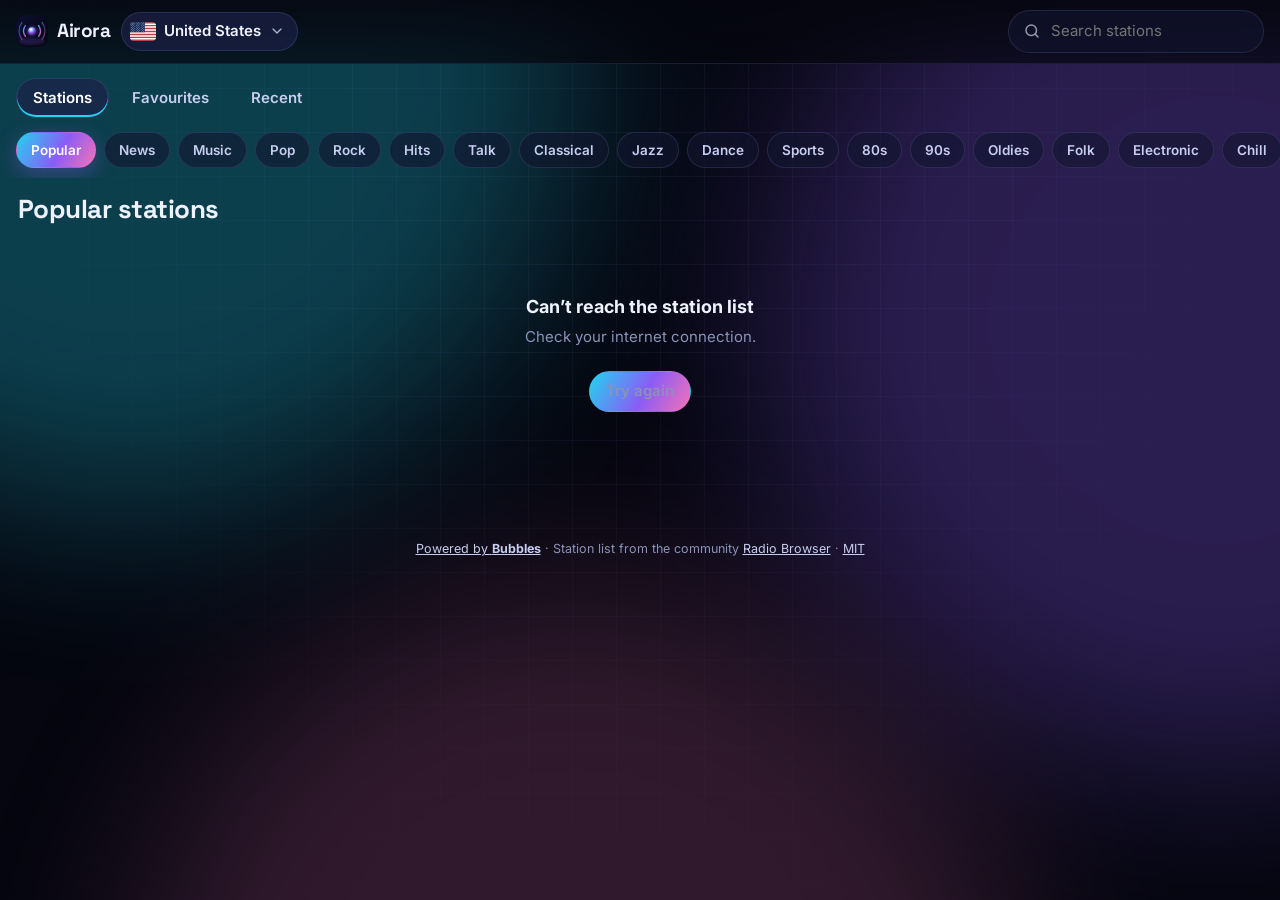
==== app/index.html @ 0b8191a9 "Publish Airora (src 7554405)" ====
<!doctype html>
<html lang="en">
<head>
<meta charset="utf-8">
<meta name="viewport" content="width=device-width,initial-scale=1,viewport-fit=cover">
<title>Airora — world radio</title>
<meta name="description" content="Listen to 50,000+ live radio stations from every country. Free, by Abhiram Upadrashta. Powered by Bubbles.">
<meta name="theme-color" content="#05060f">
<link rel="manifest" href="manifest.webmanifest">
<link rel="icon" href="../img/airora.svg"><link rel="apple-touch-icon" href="../img/airora-180.png">
<meta name="apple-mobile-web-app-capable" content="yes"><meta name="apple-mobile-web-app-status-bar-style" content="black-translucent">
<link rel="preconnect" href="https://fonts.googleapis.com"><link rel="preconnect" href="https://fonts.gstatic.com" crossorigin>
<link href="https://fonts.googleapis.com/css2?family=Inter:wght@400;500;600;700&family=Space+Grotesk:wght@500;600;700&display=swap" rel="stylesheet">
<link rel="stylesheet" href="app.css?v=7554405">
</head>
<body>
<div class="aurora" aria-hidden="true"><i></i><i></i><i></i></div>

<header class="top">
  <a class="brand" href="../" title="Airora website"><img src="../img/airora.svg" alt=""><b>Airora</b></a>
  <button class="country" id="countryBtn" title="Choose a country"><img id="cFlag" alt=""><span id="cName">Choose country</span><svg viewBox="0 0 24 24"><path d="m6 9 6 6 6-6"/></svg></button>
  <div class="grow"></div>
  <label class="search"><svg viewBox="0 0 24 24"><circle cx="11" cy="11" r="7"/><path d="m20 20-3.5-3.5"/></svg><input id="q" placeholder="Search stations" autocomplete="off" aria-label="Search stations"></label>
  <button class="ib hidden" id="installBtn" title="Install Airora"><svg viewBox="0 0 24 24"><path d="M12 4v11M7 10l5 5 5-5M5 20h14"/></svg></button>
  <button class="ib hidden" id="updBtn" title="Check for updates"><svg viewBox="0 0 24 24"><path d="M20 12a8 8 0 1 1-2.3-5.6M20 4v5h-5"/></svg></button>
</header>

<nav class="views" id="views">
  <button data-v="browse" class="on">Stations</button>
  <button data-v="favs">Favourites <em id="favN"></em></button>
  <button data-v="recent">Recent</button>
</nav>
<div class="chips" id="chips"></div>

<main id="main">
  <div class="head"><h1 id="title">Stations</h1><span id="count" class="muted"></span></div>
  <div class="grid" id="grid"></div>
  <div class="more" id="more"></div>
</main>

<!-- country picker -->
<div class="sheet hidden" id="sheet" role="dialog" aria-label="Choose a country">
  <div class="sheetIn">
    <div class="sheetTop"><h2>Choose a country</h2><button class="ib" id="sheetX" title="Close"><svg viewBox="0 0 24 24"><path d="M6 6l12 12M18 6 6 18"/></svg></button></div>
    <label class="search big"><svg viewBox="0 0 24 24"><circle cx="11" cy="11" r="7"/><path d="m20 20-3.5-3.5"/></svg><input id="cq" placeholder="Search 240 countries" autocomplete="off"></label>
    <div class="clist" id="clist"></div>
  </div>
</div>

<!-- mini player -->
<div class="bar hidden" id="bar">
  <button class="barMain" id="barOpen" title="Open player"><span class="logo sm" id="bLogo"></span><span class="bt"><b id="bName"></b><small id="bSub"></small></span></button>
  <span class="live" id="bLive"><i></i><i></i><i></i><i></i></span>
  <button class="ib" id="bPrev" title="Previous station"><svg viewBox="0 0 24 24"><path d="M7 6v12M18 6l-8 6 8 6z"/></svg></button>
  <button class="play" id="bPlay" title="Play / pause"><svg class="i-play" viewBox="0 0 24 24"><path d="M8 5v14l11-7z"/></svg><svg class="i-pause" viewBox="0 0 24 24"><path d="M7 5h4v14H7zM13 5h4v14h-4z"/></svg><span class="spin"></span></button>
  <button class="ib" id="bNext" title="Next station"><svg viewBox="0 0 24 24"><path d="M17 6v12M6 6l8 6-8 6z"/></svg></button>
</div>

<!-- full player -->
<section class="np hidden" id="np" aria-label="Now playing">
  <div class="npTop">
    <button class="ib" id="npClose" title="Close"><svg viewBox="0 0 24 24"><path d="m6 9 6 6 6-6"/></svg></button>
    <span class="npOn"><i class="dot"></i> <span id="npState">Live</span></span>
    <button class="ib" id="npShare" title="Share station"><svg viewBox="0 0 24 24"><path d="M12 3v13M7 8l5-5 5 5M5 14v6h14v-6"/></svg></button>
  </div>
  <div class="stage">
    <canvas id="viz" width="720" height="720"></canvas>
    <div class="orb"><span class="logo xl" id="npLogo"></span></div>
  </div>
  <div class="npInfo">
    <h2 id="npName"></h2>
    <p id="npSub" class="muted"></p>
    <div class="tags" id="npTags"></div>
  </div>
  <div class="npCtrls">
    <button class="ib lg" id="npFav" title="Favourite"><svg viewBox="0 0 24 24"><path d="M12 20s-7-4.4-7-10a4 4 0 0 1 7-2.6A4 4 0 0 1 19 10c0 5.6-7 10-7 10z"/></svg></button>
    <button class="ib lg" id="npPrev" title="Previous station"><svg viewBox="0 0 24 24"><path d="M7 6v12M18 6l-8 6 8 6z"/></svg></button>
    <button class="play xl" id="npPlay" title="Play / pause"><svg class="i-play" viewBox="0 0 24 24"><path d="M8 5v14l11-7z"/></svg><svg class="i-pause" viewBox="0 0 24 24"><path d="M7 5h4v14H7zM13 5h4v14h-4z"/></svg><span class="spin"></span></button>
    <button class="ib lg" id="npNext" title="Next station"><svg viewBox="0 0 24 24"><path d="M17 6v12M6 6l8 6-8 6z"/></svg></button>
    <button class="ib lg" id="npSleep" title="Sleep timer"><svg viewBox="0 0 24 24"><path d="M20 14.5A8 8 0 1 1 9.5 4a6.5 6.5 0 0 0 10.5 10.5z"/></svg><em id="sleepT"></em></button>
  </div>
  <div class="vol"><svg viewBox="0 0 24 24" id="muteBtn"><path d="M4 9h4l5-4v14l-5-4H4zM16 9a4 4 0 0 1 0 6"/></svg><input type="range" id="vol" min="0" max="1" step="0.01" value="1" aria-label="Volume"></div>
  <div class="npLinks"><a id="npHome" target="_blank" rel="noopener">Station website</a><span class="muted small" id="npTech"></span></div>
  <div class="npErr hidden" id="npErr"><b id="errT"></b><span id="errS"></span><div><button class="pill" id="errRetry">Try again</button><button class="pill on" id="errNext">Next station</button></div></div>
</section>

<div class="menu hidden" id="sleepMenu"></div>
<div class="toast" id="toast"></div>
<div id="upd" class="upd hidden"><img src="../img/airora.svg" alt=""><div><b id="updT"></b><small id="updS"></small></div><a id="updGo" class="updgo" target="_blank" rel="noopener">Update</a><button id="updX" class="updx" title="Later">✕</button></div>
<footer class="foot"><a href="https://abhiramupadrashta.github.io/" target="_blank" rel="noopener">Powered by <b>Bubbles</b></a> · Station list from the community <a href="https://www.radio-browser.info/" target="_blank" rel="noopener">Radio Browser</a> · <a href="../LICENSE.txt" target="_blank">MIT</a></footer>
<script type="module" src="app.js?v=7554405"></script>
</body>
</html>
---- app/app.css ----
:root{--bg:#05060f;--ink:#eef2ff;--ink2:#c7cdf0;--muted:#8a92b8;--line:rgba(160,175,255,.14);--glass:rgba(18,22,48,.62);--glass2:rgba(28,34,72,.7);--c1:#22d3ee;--c2:#8b5cf6;--c3:#f472b6;--au:linear-gradient(120deg,#22d3ee,#8b5cf6 55%,#f472b6);--safeB:env(safe-area-inset-bottom,0px);--safeT:env(safe-area-inset-top,0px)}*{box-sizing:border-box;-webkit-tap-highlight-color:transparent}html,body{margin:0;min-height:100%}body{font:15px/1.5 Inter,system-ui,-apple-system,Segoe UI,sans-serif;color:var(--ink);background:var(--bg);overflow-x:hidden;padding-bottom:calc(110px + var(--safeB))}button{font:inherit;color:inherit;background:none;border:0;cursor:pointer}a{color:inherit}svg{width:22px;height:22px;fill:none;stroke:currentColor;stroke-width:2;stroke-linecap:round;stroke-linejoin:round;flex:none}.hidden{display:none!important}.grow{flex:1}.muted{color:var(--muted)}.small{font-size:12px}h1,h2,.brand b{font-family:Space Grotesk,Inter,sans-serif;letter-spacing:-.02em}.aurora{position:fixed;top:0;right:0;bottom:0;left:0;z-index:-1;overflow:hidden;pointer-events:none}.aurora i{position:absolute;width:70vmax;height:70vmax;border-radius:50%;filter:blur(90px);opacity:.28;animation:drift 22s ease-in-out infinite alternate}.aurora i:nth-child(1){background:#22d3ee;left:-25vmax;top:-30vmax}.aurora i:nth-child(2){background:#8b5cf6;right:-30vmax;top:-10vmax;animation-delay:-7s}.aurora i:nth-child(3){background:#f472b6;left:10vmax;bottom:-45vmax;opacity:.18;animation-delay:-13s}@keyframes drift{to{transform:translate(8vmax,6vmax) scale(1.15)}}body:before{content:"";position:fixed;top:0;right:0;bottom:0;left:0;z-index:-1;background-image:linear-gradient(rgba(140,160,255,.05) 1px,transparent 1px),linear-gradient(90deg,rgba(140,160,255,.05) 1px,transparent 1px);background-size:44px 44px;mask-image:radial-gradient(ellipse at 50% 0%,#000 30%,transparent 75%);-webkit-mask-image:radial-gradient(ellipse at 50% 0%,#000 30%,transparent 75%)}.top{position:sticky;top:0;z-index:20;display:flex;align-items:center;gap:10px;padding:calc(10px + var(--safeT)) 16px 10px;background:linear-gradient(#05060feb,#05060fb3);backdrop-filter:blur(18px);-webkit-backdrop-filter:blur(18px);border-bottom:1px solid var(--line)}body.mac .top{padding-left:86px}.brand{display:flex;align-items:center;gap:9px;text-decoration:none}.brand img{width:32px;height:32px;border-radius:9px}.brand b{font-size:19px}.country{display:flex;align-items:center;gap:8px;padding:7px 12px 7px 8px;border-radius:999px;background:var(--glass2);border:1px solid var(--line);font-weight:600;max-width:46vw;transition:.2s}.country:hover{border-color:#22d3ee80;box-shadow:0 0 0 3px #22d3ee1f}.country img{width:26px;height:19px;border-radius:4px;object-fit:cover;background:#223}.country span{white-space:nowrap;overflow:hidden;text-overflow:ellipsis}.country svg{width:16px;height:16px;opacity:.7}.search{display:flex;align-items:center;gap:8px;padding:8px 14px;border-radius:999px;background:var(--glass);border:1px solid var(--line);min-width:0;transition:.2s}.search:focus-within{border-color:#8b5cf699;box-shadow:0 0 0 3px #8b5cf626}.search svg{width:18px;height:18px;opacity:.6}.search input{background:none;border:0;outline:0;color:inherit;font:inherit;width:200px;min-width:0}.ib{display:inline-flex;align-items:center;justify-content:center;width:40px;height:40px;border-radius:50%;transition:.2s;position:relative}.ib:hover{background:#8b5cf629}.ib.lg{width:52px;height:52px}.ib.lg svg{width:26px;height:26px}.ib em{position:absolute;bottom:-2px;font-style:normal;font-size:10px;font-weight:700;color:var(--c1)}.views{display:flex;gap:6px;padding:14px 16px 4px;max-width:1280px;margin:0 auto}.views button{padding:8px 16px;border-radius:999px;font-weight:600;color:var(--ink2);border:1px solid transparent;transition:.2s}.views button.on{background:var(--glass2);border-color:var(--line);color:#fff;box-shadow:inset 0 -2px 0 var(--c1)}.views em{font-style:normal;font-size:12px;color:var(--c1);margin-left:2px}.chips{display:flex;gap:8px;padding:10px 16px;overflow-x:auto;scrollbar-width:none;max-width:1280px;margin:0 auto}.chips::-webkit-scrollbar{display:none}.chip{flex:none;padding:7px 14px;border-radius:999px;background:var(--glass);border:1px solid var(--line);font-size:13.5px;font-weight:600;color:var(--ink2);transition:.2s}.chip.on{background:var(--au);border-color:transparent;color:#fff;box-shadow:0 6px 20px #8b5cf659}main{max-width:1280px;margin:0 auto;padding:4px 16px 20px}.head{display:flex;align-items:baseline;gap:12px;margin:8px 2px 14px}.head h1{margin:0;font-size:26px}.grid{display:grid;grid-template-columns:repeat(auto-fill,minmax(250px,1fr));gap:12px}.st{position:relative;display:flex;align-items:center;gap:12px;padding:12px;border-radius:18px;background:var(--glass);border:1px solid var(--line);text-align:left;transition:transform .2s,border-color .2s,background .2s;animation:rise .45s both;min-width:0}.st:hover{transform:translateY(-3px);border-color:#22d3ee59;background:var(--glass2)}.st.on{border-color:transparent;background:linear-gradient(var(--glass2),var(--glass2)) padding-box,var(--au) border-box;border:1px solid transparent;box-shadow:0 10px 34px #8b5cf647}@keyframes rise{0%{opacity:0;transform:translateY(10px)}}.st .tx{flex:1;min-width:0;display:flex;flex-direction:column}.st b{font-weight:600;white-space:nowrap;overflow:hidden;text-overflow:ellipsis}.st small{color:var(--muted);font-size:12.5px;white-space:nowrap;overflow:hidden;text-overflow:ellipsis}.st .fav{width:34px;height:34px;opacity:.55}.st .fav.on{opacity:1;color:var(--c3)}.st .fav.on svg{fill:var(--c3)}.badge{display:inline-block;font-size:10px;font-weight:700;padding:1px 6px;border-radius:6px;background:#22d3ee24;color:#8eeaff;margin-right:4px;vertical-align:1px}.badge.app{background:#f472b629;color:#ffb3d4}.logo{flex:none;display:grid;place-items:center;width:52px;height:52px;border-radius:14px;overflow:hidden;font-family:Space Grotesk;font-weight:700;font-size:19px;color:#fff;background:var(--au);position:relative}.logo img{position:absolute;top:0;right:0;bottom:0;left:0;width:100%;height:100%;object-fit:cover;background:#fff}.logo.sm{width:42px;height:42px;border-radius:12px;font-size:16px}.logo.xl{width:150px;height:150px;border-radius:50%;font-size:52px}.st .eq{display:none}.st.on .eq{display:flex}.eq{position:absolute;right:52px;top:12px;gap:2px;align-items:flex-end;height:14px}.eq i{width:3px;background:var(--c1);border-radius:2px;animation:eqb .9s ease-in-out infinite alternate}.eq i:nth-child(2){animation-delay:-.3s}.eq i:nth-child(3){animation-delay:-.6s}body.paused .eq i,body.paused .live i{animation-play-state:paused}@keyframes eqb{0%{height:20%}to{height:100%}}.more{display:grid;place-items:center;padding:24px;color:var(--muted)}.empty{grid-column:1/-1;text-align:center;padding:50px 20px;color:var(--muted)}.empty b{display:block;color:var(--ink);font-size:18px;margin-bottom:6px}.skel{height:78px;border-radius:18px;background:linear-gradient(100deg,var(--glass) 30%,rgba(60,70,130,.5) 50%,var(--glass) 70%);background-size:300% 100%;animation:sk 1.4s linear infinite}@keyframes sk{to{background-position:-150% 0}}.sheet{position:fixed;top:0;right:0;bottom:0;left:0;z-index:50;display:grid;place-items:center;background:#03040a99;backdrop-filter:blur(8px);-webkit-backdrop-filter:blur(8px);animation:fade .2s}@keyframes fade{0%{opacity:0}}.sheetIn{width:min(760px,100%);height:min(86vh,820px);display:flex;flex-direction:column;gap:12px;padding:18px;border-radius:26px;background:#0c0f24f5;border:1px solid var(--line);box-shadow:0 30px 90px #0009;animation:pop .25s}@keyframes pop{0%{transform:translateY(20px) scale(.98);opacity:0}}.sheetTop{display:flex;align-items:center;justify-content:space-between}.sheetTop h2{margin:0;font-size:22px}.search.big{padding:12px 16px}.search.big input{width:100%}.clist{flex:1;overflow:auto;display:grid;grid-template-columns:repeat(auto-fill,minmax(210px,1fr));gap:8px;align-content:start;padding:2px}.clist h3{grid-column:1/-1;margin:10px 4px 2px;font-size:12px;letter-spacing:.12em;text-transform:uppercase;color:var(--muted)}.cty{display:flex;align-items:center;gap:10px;padding:10px 12px;border-radius:14px;background:var(--glass);border:1px solid var(--line);text-align:left;transition:.15s}.cty:hover,.cty:focus-visible{border-color:#22d3ee80;background:var(--glass2);outline:0}.cty.on{border-color:var(--c1)}.cty img,.cty .globe{width:30px;height:22px;border-radius:5px;object-fit:cover;flex:none;background:#223}.cty .globe{display:grid;place-items:center;background:var(--au);font-size:14px}.cty span{flex:1;min-width:0;white-space:nowrap;overflow:hidden;text-overflow:ellipsis;font-weight:600}.cty small{color:var(--muted);font-size:12px}.bar{position:fixed;left:50%;transform:translate(-50%);bottom:calc(12px + var(--safeB));z-index:30;width:min(720px,calc(100vw - 20px));display:flex;align-items:center;gap:6px;padding:8px 10px 8px 8px;border-radius:22px;background:#0e122ae6;backdrop-filter:blur(20px);-webkit-backdrop-filter:blur(20px);border:1px solid transparent;background-clip:padding-box;box-shadow:0 18px 50px #0000008c,0 0 0 1px #8b5cf659;animation:pop .3s}.barMain{flex:1;display:flex;align-items:center;gap:10px;min-width:0;text-align:left}.bt{display:flex;flex-direction:column;min-width:0}.bt b,.bt small{white-space:nowrap;overflow:hidden;text-overflow:ellipsis}.bt small{color:var(--muted);font-size:12px}.live{display:flex;gap:2px;align-items:flex-end;height:16px;margin-right:4px}.live i{width:3px;height:40%;border-radius:2px;background:var(--au);animation:eqb .8s ease-in-out infinite alternate}.live i:nth-child(2){animation-delay:-.2s}.live i:nth-child(3){animation-delay:-.5s}.live i:nth-child(4){animation-delay:-.7s}.play{position:relative;display:grid;place-items:center;width:48px;height:48px;border-radius:50%;background:var(--au);color:#fff;box-shadow:0 8px 26px #8b5cf680;transition:transform .15s}.play:active{transform:scale(.94)}.play svg{fill:#fff;stroke:none}.play.xl{width:78px;height:78px}.play.xl svg{width:32px;height:32px}.play .i-pause,body.playing .play .i-play{display:none}body.playing .play .i-pause{display:block}.spin{position:absolute;top:-4px;right:-4px;bottom:-4px;left:-4px;border-radius:50%;border:3px solid transparent;border-top-color:var(--c1);opacity:0;animation:rot .8s linear infinite}body.loading .spin{opacity:1}@keyframes rot{to{transform:rotate(360deg)}}.np{position:fixed;top:0;right:0;bottom:0;left:0;z-index:40;display:flex;flex-direction:column;align-items:center;gap:10px;padding:calc(14px + var(--safeT)) 20px calc(20px + var(--safeB));background:radial-gradient(900px 600px at 50% 30%,rgba(139,92,246,.35),transparent 60%),radial-gradient(700px 500px at 20% 90%,rgba(34,211,238,.18),transparent 60%),#05060ffc;overflow-y:auto;animation:up .35s cubic-bezier(.2,.9,.2,1)}@keyframes up{0%{transform:translateY(40px);opacity:0}}.npTop{width:100%;max-width:640px;display:flex;align-items:center;justify-content:space-between}.npOn{display:flex;align-items:center;gap:8px;font-size:12px;font-weight:700;letter-spacing:.14em;text-transform:uppercase;color:var(--ink2)}.dot{width:8px;height:8px;border-radius:50%;background:#ff4d6d;box-shadow:0 0 12px #ff4d6d;animation:blink 1.4s infinite}body.paused .dot{background:var(--muted);box-shadow:none;animation:none}@keyframes blink{50%{opacity:.35}}.stage{position:relative;width:min(78vw,380px,46vh);aspect-ratio:1;display:grid;place-items:center;margin:6px 0}.stage canvas{position:absolute;top:-18%;right:-18%;bottom:-18%;left:-18%;width:136%;height:136%;pointer-events:none}.orb{position:relative;display:grid;place-items:center;width:58%;aspect-ratio:1;border-radius:50%;background:radial-gradient(circle at 35% 30%,rgba(255,255,255,.35),transparent 40%),var(--au);padding:5px;box-shadow:0 0 60px #8b5cf699,0 0 120px #22d3ee40;animation:breathe 4s ease-in-out infinite}body.paused .orb{animation-play-state:paused}@keyframes breathe{50%{transform:scale(1.04)}}.orb .logo.xl{width:100%;height:100%}.npInfo{text-align:center;max-width:640px}.npInfo h2{margin:4px 0 2px;font-size:clamp(22px,4.5vw,30px);line-height:1.15}.npInfo p{margin:0}.tags{display:flex;flex-wrap:wrap;justify-content:center;gap:6px;margin-top:10px}.tags span{font-size:12px;padding:3px 10px;border-radius:999px;background:var(--glass2);border:1px solid var(--line);color:var(--ink2)}.npCtrls{display:flex;align-items:center;gap:8px;margin-top:6px}#npFav.on{color:var(--c3)}#npFav.on svg{fill:var(--c3)}.vol{display:flex;align-items:center;gap:12px;width:min(360px,80vw)}.vol svg{cursor:pointer;opacity:.8}input[type=range]{-webkit-appearance:none;appearance:none;flex:1;height:5px;border-radius:5px;background:linear-gradient(90deg,var(--c1),var(--c2) var(--p,100%),rgba(255,255,255,.15) var(--p,100%));outline:0}input[type=range]::-webkit-slider-thumb{-webkit-appearance:none;width:18px;height:18px;border-radius:50%;background:#fff;box-shadow:0 0 12px #8b5cf6cc}input[type=range]::-moz-range-thumb{width:18px;height:18px;border-radius:50%;background:#fff;border:0}.npLinks{display:flex;gap:14px;align-items:center;flex-wrap:wrap;justify-content:center}.npLinks a{color:var(--c1);font-weight:600;font-size:14px;text-decoration:none}.npErr{display:flex;flex-direction:column;align-items:center;gap:6px;text-align:center;padding:14px 18px;border-radius:18px;background:#f472b61a;border:1px solid rgba(244,114,182,.35);max-width:440px}.npErr span{color:var(--ink2);font-size:14px}.npErr div{display:flex;gap:8px;margin-top:4px}.pill{padding:8px 16px;border-radius:999px;background:var(--glass2);border:1px solid var(--line);font-weight:600}.pill.on{background:var(--au);border-color:transparent}.menu{position:fixed;z-index:60;min-width:180px;padding:6px;border-radius:16px;background:#10142efa;border:1px solid var(--line);box-shadow:0 20px 60px #0009}.menu button{display:block;width:100%;text-align:left;padding:10px 14px;border-radius:10px}.menu button:hover{background:#8b5cf62e}.menu button.on{color:var(--c1)}.toast{position:fixed;left:50%;bottom:calc(100px + var(--safeB));transform:translate(-50%,20px);z-index:70;padding:10px 18px;border-radius:999px;background:#141838f7;border:1px solid var(--line);opacity:0;pointer-events:none;transition:.25s;max-width:90vw;text-align:center}.toast.show{opacity:1;transform:translate(-50%)}.upd{position:fixed;left:50%;top:calc(70px + var(--safeT));transform:translate(-50%);z-index:65;display:flex;align-items:center;gap:12px;max-width:calc(100vw - 24px);padding:10px 10px 10px 12px;border-radius:18px;background:#141a3af7;border:1px solid rgba(170,185,255,.25);box-shadow:0 18px 50px #00000080}.upd img{width:36px;height:36px;border-radius:10px}.upd div{display:flex;flex-direction:column;line-height:1.25}.upd small{color:var(--muted);font-size:12px}.updgo{text-decoration:none;color:#fff;font-weight:700;padding:9px 16px;border-radius:999px;background:var(--au);white-space:nowrap}.updx{color:var(--muted);font-size:16px;padding:6px}.foot{text-align:center;color:var(--muted);font-size:12.5px;padding:10px 16px 0}.foot a{color:var(--ink2)}@media (max-width:720px){.top{flex-wrap:wrap;gap:8px}.brand b{display:none}.search{order:5;flex:1 1 100%}.search input{width:100%}.country{max-width:60vw}.grid{grid-template-columns:1fr;gap:8px}.st{padding:10px;border-radius:16px}.logo{width:48px;height:48px}.head h1{font-size:22px}.views{padding-top:10px}.bar .ib{display:none}}@media (prefers-reduced-motion:reduce){*{animation:none!important;transition:none!important}}
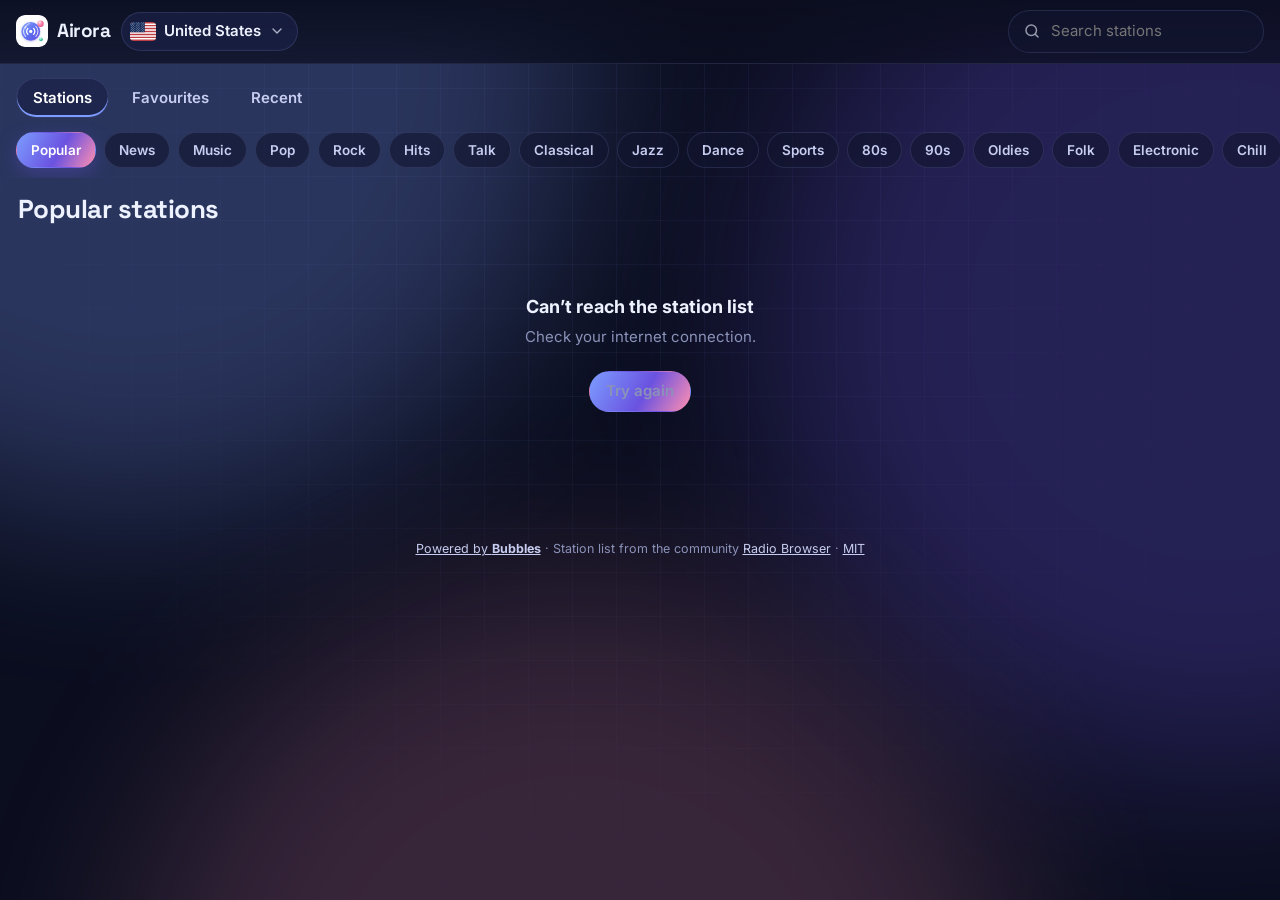
==== commit 21f5034e: "Publish Airora (src e49666c)" ====
--- a/app/index.html
+++ b/app/index.html
@@ -5,13 +5,13 @@
 <meta name="viewport" content="width=device-width,initial-scale=1,viewport-fit=cover">
 <title>Airora — world radio</title>
 <meta name="description" content="Listen to 50,000+ live radio stations from every country. Free, by Abhiram Upadrashta. Powered by Bubbles.">
-<meta name="theme-color" content="#05060f">
+<meta name="theme-color" content="#0b0e1f">
 <link rel="manifest" href="manifest.webmanifest">
 <link rel="icon" href="../img/airora.svg"><link rel="apple-touch-icon" href="../img/airora-180.png">
 <meta name="apple-mobile-web-app-capable" content="yes"><meta name="apple-mobile-web-app-status-bar-style" content="black-translucent">
 <link rel="preconnect" href="https://fonts.googleapis.com"><link rel="preconnect" href="https://fonts.gstatic.com" crossorigin>
 <link href="https://fonts.googleapis.com/css2?family=Inter:wght@400;500;600;700&family=Space+Grotesk:wght@500;600;700&display=swap" rel="stylesheet">
-<link rel="stylesheet" href="app.css?v=7554405">
+<link rel="stylesheet" href="app.css?v=e49666c">
 </head>
 <body>
 <div class="aurora" aria-hidden="true"><i></i><i></i><i></i></div>
@@ -87,7 +87,8 @@
 <div class="menu hidden" id="sleepMenu"></div>
 <div class="toast" id="toast"></div>
 <div id="upd" class="upd hidden"><img src="../img/airora.svg" alt=""><div><b id="updT"></b><small id="updS"></small></div><a id="updGo" class="updgo" target="_blank" rel="noopener">Update</a><button id="updX" class="updx" title="Later">✕</button></div>
+<div class="appver hidden" id="appVer"><span>Airora <b id="verN"></b></span><button class="pill" id="updBtn2">Check for updates</button></div>
 <footer class="foot"><a href="https://abhiramupadrashta.github.io/" target="_blank" rel="noopener">Powered by <b>Bubbles</b></a> · Station list from the community <a href="https://www.radio-browser.info/" target="_blank" rel="noopener">Radio Browser</a> · <a href="../LICENSE.txt" target="_blank">MIT</a></footer>
-<script type="module" src="app.js?v=7554405"></script>
+<script type="module" src="app.js?v=e49666c"></script>
 </body>
 </html>
--- a/app/app.css
+++ b/app/app.css
@@ -1 +1 @@
-:root{--bg:#05060f;--ink:#eef2ff;--ink2:#c7cdf0;--muted:#8a92b8;--line:rgba(160,175,255,.14);--glass:rgba(18,22,48,.62);--glass2:rgba(28,34,72,.7);--c1:#22d3ee;--c2:#8b5cf6;--c3:#f472b6;--au:linear-gradient(120deg,#22d3ee,#8b5cf6 55%,#f472b6);--safeB:env(safe-area-inset-bottom,0px);--safeT:env(safe-area-inset-top,0px)}*{box-sizing:border-box;-webkit-tap-highlight-color:transparent}html,body{margin:0;min-height:100%}body{font:15px/1.5 Inter,system-ui,-apple-system,Segoe UI,sans-serif;color:var(--ink);background:var(--bg);overflow-x:hidden;padding-bottom:calc(110px + var(--safeB))}button{font:inherit;color:inherit;background:none;border:0;cursor:pointer}a{color:inherit}svg{width:22px;height:22px;fill:none;stroke:currentColor;stroke-width:2;stroke-linecap:round;stroke-linejoin:round;flex:none}.hidden{display:none!important}.grow{flex:1}.muted{color:var(--muted)}.small{font-size:12px}h1,h2,.brand b{font-family:Space Grotesk,Inter,sans-serif;letter-spacing:-.02em}.aurora{position:fixed;top:0;right:0;bottom:0;left:0;z-index:-1;overflow:hidden;pointer-events:none}.aurora i{position:absolute;width:70vmax;height:70vmax;border-radius:50%;filter:blur(90px);opacity:.28;animation:drift 22s ease-in-out infinite alternate}.aurora i:nth-child(1){background:#22d3ee;left:-25vmax;top:-30vmax}.aurora i:nth-child(2){background:#8b5cf6;right:-30vmax;top:-10vmax;animation-delay:-7s}.aurora i:nth-child(3){background:#f472b6;left:10vmax;bottom:-45vmax;opacity:.18;animation-delay:-13s}@keyframes drift{to{transform:translate(8vmax,6vmax) scale(1.15)}}body:before{content:"";position:fixed;top:0;right:0;bottom:0;left:0;z-index:-1;background-image:linear-gradient(rgba(140,160,255,.05) 1px,transparent 1px),linear-gradient(90deg,rgba(140,160,255,.05) 1px,transparent 1px);background-size:44px 44px;mask-image:radial-gradient(ellipse at 50% 0%,#000 30%,transparent 75%);-webkit-mask-image:radial-gradient(ellipse at 50% 0%,#000 30%,transparent 75%)}.top{position:sticky;top:0;z-index:20;display:flex;align-items:center;gap:10px;padding:calc(10px + var(--safeT)) 16px 10px;background:linear-gradient(#05060feb,#05060fb3);backdrop-filter:blur(18px);-webkit-backdrop-filter:blur(18px);border-bottom:1px solid var(--line)}body.mac .top{padding-left:86px}.brand{display:flex;align-items:center;gap:9px;text-decoration:none}.brand img{width:32px;height:32px;border-radius:9px}.brand b{font-size:19px}.country{display:flex;align-items:center;gap:8px;padding:7px 12px 7px 8px;border-radius:999px;background:var(--glass2);border:1px solid var(--line);font-weight:600;max-width:46vw;transition:.2s}.country:hover{border-color:#22d3ee80;box-shadow:0 0 0 3px #22d3ee1f}.country img{width:26px;height:19px;border-radius:4px;object-fit:cover;background:#223}.country span{white-space:nowrap;overflow:hidden;text-overflow:ellipsis}.country svg{width:16px;height:16px;opacity:.7}.search{display:flex;align-items:center;gap:8px;padding:8px 14px;border-radius:999px;background:var(--glass);border:1px solid var(--line);min-width:0;transition:.2s}.search:focus-within{border-color:#8b5cf699;box-shadow:0 0 0 3px #8b5cf626}.search svg{width:18px;height:18px;opacity:.6}.search input{background:none;border:0;outline:0;color:inherit;font:inherit;width:200px;min-width:0}.ib{display:inline-flex;align-items:center;justify-content:center;width:40px;height:40px;border-radius:50%;transition:.2s;position:relative}.ib:hover{background:#8b5cf629}.ib.lg{width:52px;height:52px}.ib.lg svg{width:26px;height:26px}.ib em{position:absolute;bottom:-2px;font-style:normal;font-size:10px;font-weight:700;color:var(--c1)}.views{display:flex;gap:6px;padding:14px 16px 4px;max-width:1280px;margin:0 auto}.views button{padding:8px 16px;border-radius:999px;font-weight:600;color:var(--ink2);border:1px solid transparent;transition:.2s}.views button.on{background:var(--glass2);border-color:var(--line);color:#fff;box-shadow:inset 0 -2px 0 var(--c1)}.views em{font-style:normal;font-size:12px;color:var(--c1);margin-left:2px}.chips{display:flex;gap:8px;padding:10px 16px;overflow-x:auto;scrollbar-width:none;max-width:1280px;margin:0 auto}.chips::-webkit-scrollbar{display:none}.chip{flex:none;padding:7px 14px;border-radius:999px;background:var(--glass);border:1px solid var(--line);font-size:13.5px;font-weight:600;color:var(--ink2);transition:.2s}.chip.on{background:var(--au);border-color:transparent;color:#fff;box-shadow:0 6px 20px #8b5cf659}main{max-width:1280px;margin:0 auto;padding:4px 16px 20px}.head{display:flex;align-items:baseline;gap:12px;margin:8px 2px 14px}.head h1{margin:0;font-size:26px}.grid{display:grid;grid-template-columns:repeat(auto-fill,minmax(250px,1fr));gap:12px}.st{position:relative;display:flex;align-items:center;gap:12px;padding:12px;border-radius:18px;background:var(--glass);border:1px solid var(--line);text-align:left;transition:transform .2s,border-color .2s,background .2s;animation:rise .45s both;min-width:0}.st:hover{transform:translateY(-3px);border-color:#22d3ee59;background:var(--glass2)}.st.on{border-color:transparent;background:linear-gradient(var(--glass2),var(--glass2)) padding-box,var(--au) border-box;border:1px solid transparent;box-shadow:0 10px 34px #8b5cf647}@keyframes rise{0%{opacity:0;transform:translateY(10px)}}.st .tx{flex:1;min-width:0;display:flex;flex-direction:column}.st b{font-weight:600;white-space:nowrap;overflow:hidden;text-overflow:ellipsis}.st small{color:var(--muted);font-size:12.5px;white-space:nowrap;overflow:hidden;text-overflow:ellipsis}.st .fav{width:34px;height:34px;opacity:.55}.st .fav.on{opacity:1;color:var(--c3)}.st .fav.on svg{fill:var(--c3)}.badge{display:inline-block;font-size:10px;font-weight:700;padding:1px 6px;border-radius:6px;background:#22d3ee24;color:#8eeaff;margin-right:4px;vertical-align:1px}.badge.app{background:#f472b629;color:#ffb3d4}.logo{flex:none;display:grid;place-items:center;width:52px;height:52px;border-radius:14px;overflow:hidden;font-family:Space Grotesk;font-weight:700;font-size:19px;color:#fff;background:var(--au);position:relative}.logo img{position:absolute;top:0;right:0;bottom:0;left:0;width:100%;height:100%;object-fit:cover;background:#fff}.logo.sm{width:42px;height:42px;border-radius:12px;font-size:16px}.logo.xl{width:150px;height:150px;border-radius:50%;font-size:52px}.st .eq{display:none}.st.on .eq{display:flex}.eq{position:absolute;right:52px;top:12px;gap:2px;align-items:flex-end;height:14px}.eq i{width:3px;background:var(--c1);border-radius:2px;animation:eqb .9s ease-in-out infinite alternate}.eq i:nth-child(2){animation-delay:-.3s}.eq i:nth-child(3){animation-delay:-.6s}body.paused .eq i,body.paused .live i{animation-play-state:paused}@keyframes eqb{0%{height:20%}to{height:100%}}.more{display:grid;place-items:center;padding:24px;color:var(--muted)}.empty{grid-column:1/-1;text-align:center;padding:50px 20px;color:var(--muted)}.empty b{display:block;color:var(--ink);font-size:18px;margin-bottom:6px}.skel{height:78px;border-radius:18px;background:linear-gradient(100deg,var(--glass) 30%,rgba(60,70,130,.5) 50%,var(--glass) 70%);background-size:300% 100%;animation:sk 1.4s linear infinite}@keyframes sk{to{background-position:-150% 0}}.sheet{position:fixed;top:0;right:0;bottom:0;left:0;z-index:50;display:grid;place-items:center;background:#03040a99;backdrop-filter:blur(8px);-webkit-backdrop-filter:blur(8px);animation:fade .2s}@keyframes fade{0%{opacity:0}}.sheetIn{width:min(760px,100%);height:min(86vh,820px);display:flex;flex-direction:column;gap:12px;padding:18px;border-radius:26px;background:#0c0f24f5;border:1px solid var(--line);box-shadow:0 30px 90px #0009;animation:pop .25s}@keyframes pop{0%{transform:translateY(20px) scale(.98);opacity:0}}.sheetTop{display:flex;align-items:center;justify-content:space-between}.sheetTop h2{margin:0;font-size:22px}.search.big{padding:12px 16px}.search.big input{width:100%}.clist{flex:1;overflow:auto;display:grid;grid-template-columns:repeat(auto-fill,minmax(210px,1fr));gap:8px;align-content:start;padding:2px}.clist h3{grid-column:1/-1;margin:10px 4px 2px;font-size:12px;letter-spacing:.12em;text-transform:uppercase;color:var(--muted)}.cty{display:flex;align-items:center;gap:10px;padding:10px 12px;border-radius:14px;background:var(--glass);border:1px solid var(--line);text-align:left;transition:.15s}.cty:hover,.cty:focus-visible{border-color:#22d3ee80;background:var(--glass2);outline:0}.cty.on{border-color:var(--c1)}.cty img,.cty .globe{width:30px;height:22px;border-radius:5px;object-fit:cover;flex:none;background:#223}.cty .globe{display:grid;place-items:center;background:var(--au);font-size:14px}.cty span{flex:1;min-width:0;white-space:nowrap;overflow:hidden;text-overflow:ellipsis;font-weight:600}.cty small{color:var(--muted);font-size:12px}.bar{position:fixed;left:50%;transform:translate(-50%);bottom:calc(12px + var(--safeB));z-index:30;width:min(720px,calc(100vw - 20px));display:flex;align-items:center;gap:6px;padding:8px 10px 8px 8px;border-radius:22px;background:#0e122ae6;backdrop-filter:blur(20px);-webkit-backdrop-filter:blur(20px);border:1px solid transparent;background-clip:padding-box;box-shadow:0 18px 50px #0000008c,0 0 0 1px #8b5cf659;animation:pop .3s}.barMain{flex:1;display:flex;align-items:center;gap:10px;min-width:0;text-align:left}.bt{display:flex;flex-direction:column;min-width:0}.bt b,.bt small{white-space:nowrap;overflow:hidden;text-overflow:ellipsis}.bt small{color:var(--muted);font-size:12px}.live{display:flex;gap:2px;align-items:flex-end;height:16px;margin-right:4px}.live i{width:3px;height:40%;border-radius:2px;background:var(--au);animation:eqb .8s ease-in-out infinite alternate}.live i:nth-child(2){animation-delay:-.2s}.live i:nth-child(3){animation-delay:-.5s}.live i:nth-child(4){animation-delay:-.7s}.play{position:relative;display:grid;place-items:center;width:48px;height:48px;border-radius:50%;background:var(--au);color:#fff;box-shadow:0 8px 26px #8b5cf680;transition:transform .15s}.play:active{transform:scale(.94)}.play svg{fill:#fff;stroke:none}.play.xl{width:78px;height:78px}.play.xl svg{width:32px;height:32px}.play .i-pause,body.playing .play .i-play{display:none}body.playing .play .i-pause{display:block}.spin{position:absolute;top:-4px;right:-4px;bottom:-4px;left:-4px;border-radius:50%;border:3px solid transparent;border-top-color:var(--c1);opacity:0;animation:rot .8s linear infinite}body.loading .spin{opacity:1}@keyframes rot{to{transform:rotate(360deg)}}.np{position:fixed;top:0;right:0;bottom:0;left:0;z-index:40;display:flex;flex-direction:column;align-items:center;gap:10px;padding:calc(14px + var(--safeT)) 20px calc(20px + var(--safeB));background:radial-gradient(900px 600px at 50% 30%,rgba(139,92,246,.35),transparent 60%),radial-gradient(700px 500px at 20% 90%,rgba(34,211,238,.18),transparent 60%),#05060ffc;overflow-y:auto;animation:up .35s cubic-bezier(.2,.9,.2,1)}@keyframes up{0%{transform:translateY(40px);opacity:0}}.npTop{width:100%;max-width:640px;display:flex;align-items:center;justify-content:space-between}.npOn{display:flex;align-items:center;gap:8px;font-size:12px;font-weight:700;letter-spacing:.14em;text-transform:uppercase;color:var(--ink2)}.dot{width:8px;height:8px;border-radius:50%;background:#ff4d6d;box-shadow:0 0 12px #ff4d6d;animation:blink 1.4s infinite}body.paused .dot{background:var(--muted);box-shadow:none;animation:none}@keyframes blink{50%{opacity:.35}}.stage{position:relative;width:min(78vw,380px,46vh);aspect-ratio:1;display:grid;place-items:center;margin:6px 0}.stage canvas{position:absolute;top:-18%;right:-18%;bottom:-18%;left:-18%;width:136%;height:136%;pointer-events:none}.orb{position:relative;display:grid;place-items:center;width:58%;aspect-ratio:1;border-radius:50%;background:radial-gradient(circle at 35% 30%,rgba(255,255,255,.35),transparent 40%),var(--au);padding:5px;box-shadow:0 0 60px #8b5cf699,0 0 120px #22d3ee40;animation:breathe 4s ease-in-out infinite}body.paused .orb{animation-play-state:paused}@keyframes breathe{50%{transform:scale(1.04)}}.orb .logo.xl{width:100%;height:100%}.npInfo{text-align:center;max-width:640px}.npInfo h2{margin:4px 0 2px;font-size:clamp(22px,4.5vw,30px);line-height:1.15}.npInfo p{margin:0}.tags{display:flex;flex-wrap:wrap;justify-content:center;gap:6px;margin-top:10px}.tags span{font-size:12px;padding:3px 10px;border-radius:999px;background:var(--glass2);border:1px solid var(--line);color:var(--ink2)}.npCtrls{display:flex;align-items:center;gap:8px;margin-top:6px}#npFav.on{color:var(--c3)}#npFav.on svg{fill:var(--c3)}.vol{display:flex;align-items:center;gap:12px;width:min(360px,80vw)}.vol svg{cursor:pointer;opacity:.8}input[type=range]{-webkit-appearance:none;appearance:none;flex:1;height:5px;border-radius:5px;background:linear-gradient(90deg,var(--c1),var(--c2) var(--p,100%),rgba(255,255,255,.15) var(--p,100%));outline:0}input[type=range]::-webkit-slider-thumb{-webkit-appearance:none;width:18px;height:18px;border-radius:50%;background:#fff;box-shadow:0 0 12px #8b5cf6cc}input[type=range]::-moz-range-thumb{width:18px;height:18px;border-radius:50%;background:#fff;border:0}.npLinks{display:flex;gap:14px;align-items:center;flex-wrap:wrap;justify-content:center}.npLinks a{color:var(--c1);font-weight:600;font-size:14px;text-decoration:none}.npErr{display:flex;flex-direction:column;align-items:center;gap:6px;text-align:center;padding:14px 18px;border-radius:18px;background:#f472b61a;border:1px solid rgba(244,114,182,.35);max-width:440px}.npErr span{color:var(--ink2);font-size:14px}.npErr div{display:flex;gap:8px;margin-top:4px}.pill{padding:8px 16px;border-radius:999px;background:var(--glass2);border:1px solid var(--line);font-weight:600}.pill.on{background:var(--au);border-color:transparent}.menu{position:fixed;z-index:60;min-width:180px;padding:6px;border-radius:16px;background:#10142efa;border:1px solid var(--line);box-shadow:0 20px 60px #0009}.menu button{display:block;width:100%;text-align:left;padding:10px 14px;border-radius:10px}.menu button:hover{background:#8b5cf62e}.menu button.on{color:var(--c1)}.toast{position:fixed;left:50%;bottom:calc(100px + var(--safeB));transform:translate(-50%,20px);z-index:70;padding:10px 18px;border-radius:999px;background:#141838f7;border:1px solid var(--line);opacity:0;pointer-events:none;transition:.25s;max-width:90vw;text-align:center}.toast.show{opacity:1;transform:translate(-50%)}.upd{position:fixed;left:50%;top:calc(70px + var(--safeT));transform:translate(-50%);z-index:65;display:flex;align-items:center;gap:12px;max-width:calc(100vw - 24px);padding:10px 10px 10px 12px;border-radius:18px;background:#141a3af7;border:1px solid rgba(170,185,255,.25);box-shadow:0 18px 50px #00000080}.upd img{width:36px;height:36px;border-radius:10px}.upd div{display:flex;flex-direction:column;line-height:1.25}.upd small{color:var(--muted);font-size:12px}.updgo{text-decoration:none;color:#fff;font-weight:700;padding:9px 16px;border-radius:999px;background:var(--au);white-space:nowrap}.updx{color:var(--muted);font-size:16px;padding:6px}.foot{text-align:center;color:var(--muted);font-size:12.5px;padding:10px 16px 0}.foot a{color:var(--ink2)}@media (max-width:720px){.top{flex-wrap:wrap;gap:8px}.brand b{display:none}.search{order:5;flex:1 1 100%}.search input{width:100%}.country{max-width:60vw}.grid{grid-template-columns:1fr;gap:8px}.st{padding:10px;border-radius:16px}.logo{width:48px;height:48px}.head h1{font-size:22px}.views{padding-top:10px}.bar .ib{display:none}}@media (prefers-reduced-motion:reduce){*{animation:none!important;transition:none!important}}
+:root{--bg:#0b0e1f;--ink:#eef2ff;--ink2:#c7cdf0;--muted:#8a92b8;--line:rgba(160,175,255,.14);--glass:rgba(18,22,48,.62);--glass2:rgba(28,34,72,.7);--c1:#7c9cff;--c2:#6a52e0;--c3:#ff8fb1;--au:linear-gradient(120deg,#7c9cff,#6a52e0 55%,#ff8fb1);--safeB:env(safe-area-inset-bottom,0px);--safeT:env(safe-area-inset-top,0px)}*{box-sizing:border-box;-webkit-tap-highlight-color:transparent}html,body{margin:0;min-height:100%}body{font:15px/1.5 Inter,system-ui,-apple-system,Segoe UI,sans-serif;color:var(--ink);background:var(--bg);overflow-x:hidden;padding-bottom:calc(110px + var(--safeB))}button{font:inherit;color:inherit;background:none;border:0;cursor:pointer}a{color:inherit}svg{width:22px;height:22px;fill:none;stroke:currentColor;stroke-width:2;stroke-linecap:round;stroke-linejoin:round;flex:none}.hidden{display:none!important}.grow{flex:1}.muted{color:var(--muted)}.small{font-size:12px}h1,h2,.brand b{font-family:Space Grotesk,Inter,sans-serif;letter-spacing:-.02em}.aurora{position:fixed;top:0;right:0;bottom:0;left:0;z-index:-1;overflow:hidden;pointer-events:none}.aurora i{position:absolute;width:70vmax;height:70vmax;border-radius:50%;filter:blur(90px);opacity:.28;animation:drift 22s ease-in-out infinite alternate}.aurora i:nth-child(1){background:#7c9cff;left:-25vmax;top:-30vmax}.aurora i:nth-child(2){background:#6a52e0;right:-30vmax;top:-10vmax;animation-delay:-7s}.aurora i:nth-child(3){background:#ff8fb1;left:10vmax;bottom:-45vmax;opacity:.18;animation-delay:-13s}@keyframes drift{to{transform:translate(8vmax,6vmax) scale(1.15)}}body:before{content:"";position:fixed;top:0;right:0;bottom:0;left:0;z-index:-1;background-image:linear-gradient(rgba(140,160,255,.05) 1px,transparent 1px),linear-gradient(90deg,rgba(140,160,255,.05) 1px,transparent 1px);background-size:44px 44px;mask-image:radial-gradient(ellipse at 50% 0%,#000 30%,transparent 75%);-webkit-mask-image:radial-gradient(ellipse at 50% 0%,#000 30%,transparent 75%)}.top{position:sticky;top:0;z-index:20;display:flex;align-items:center;gap:10px;padding:calc(10px + var(--safeT)) 16px 10px;background:linear-gradient(#0b0e1feb,#0b0e1fb3);backdrop-filter:blur(18px);-webkit-backdrop-filter:blur(18px);border-bottom:1px solid var(--line)}body.mac .top{padding-left:86px}.brand{display:flex;align-items:center;gap:9px;text-decoration:none}.brand img{width:32px;height:32px;border-radius:9px}.brand b{font-size:19px}.country{display:flex;align-items:center;gap:8px;padding:7px 12px 7px 8px;border-radius:999px;background:var(--glass2);border:1px solid var(--line);font-weight:600;max-width:46vw;transition:.2s}.country:hover{border-color:#7c9cff80;box-shadow:0 0 0 3px #7c9cff1f}.country img{width:26px;height:19px;border-radius:4px;object-fit:cover;background:#223}.country span{white-space:nowrap;overflow:hidden;text-overflow:ellipsis}.country svg{width:16px;height:16px;opacity:.7}.search{display:flex;align-items:center;gap:8px;padding:8px 14px;border-radius:999px;background:var(--glass);border:1px solid var(--line);min-width:0;transition:.2s}.search:focus-within{border-color:#6a52e099;box-shadow:0 0 0 3px #6a52e026}.search svg{width:18px;height:18px;opacity:.6}.search input{background:none;border:0;outline:0;color:inherit;font:inherit;width:200px;min-width:0}.ib{display:inline-flex;align-items:center;justify-content:center;width:40px;height:40px;border-radius:50%;transition:.2s;position:relative}.ib:hover{background:#6a52e029}.ib.lg{width:52px;height:52px}.ib.lg svg{width:26px;height:26px}.ib em{position:absolute;bottom:-2px;font-style:normal;font-size:10px;font-weight:700;color:var(--c1)}.views{display:flex;gap:6px;padding:14px 16px 4px;max-width:1280px;margin:0 auto}.views button{padding:8px 16px;border-radius:999px;font-weight:600;color:var(--ink2);border:1px solid transparent;transition:.2s}.views button.on{background:var(--glass2);border-color:var(--line);color:#fff;box-shadow:inset 0 -2px 0 var(--c1)}.views em{font-style:normal;font-size:12px;color:var(--c1);margin-left:2px}.chips{display:flex;gap:8px;padding:10px 16px;overflow-x:auto;scrollbar-width:none;max-width:1280px;margin:0 auto}.chips::-webkit-scrollbar{display:none}.chip{flex:none;padding:7px 14px;border-radius:999px;background:var(--glass);border:1px solid var(--line);font-size:13.5px;font-weight:600;color:var(--ink2);transition:.2s}.chip.on{background:var(--au);border-color:transparent;color:#fff;box-shadow:0 6px 20px #6a52e059}main{max-width:1280px;margin:0 auto;padding:4px 16px 20px}.head{display:flex;align-items:baseline;gap:12px;margin:8px 2px 14px}.head h1{margin:0;font-size:26px}.grid{display:grid;grid-template-columns:repeat(auto-fill,minmax(250px,1fr));gap:12px}.st{position:relative;display:flex;align-items:center;gap:12px;padding:12px;border-radius:18px;background:var(--glass);border:1px solid var(--line);text-align:left;transition:transform .2s,border-color .2s,background .2s;animation:rise .45s both;min-width:0}.st:hover{transform:translateY(-3px);border-color:#7c9cff59;background:var(--glass2)}.st.on{border-color:transparent;background:linear-gradient(var(--glass2),var(--glass2)) padding-box,var(--au) border-box;border:1px solid transparent;box-shadow:0 10px 34px #6a52e047}@keyframes rise{0%{opacity:0;transform:translateY(10px)}}.st .tx{flex:1;min-width:0;display:flex;flex-direction:column}.st b{font-weight:600;white-space:nowrap;overflow:hidden;text-overflow:ellipsis}.st small{color:var(--muted);font-size:12.5px;white-space:nowrap;overflow:hidden;text-overflow:ellipsis}.st .fav{width:34px;height:34px;opacity:.55}.st .fav.on{opacity:1;color:var(--c3)}.st .fav.on svg{fill:var(--c3)}.badge{display:inline-block;font-size:10px;font-weight:700;padding:1px 6px;border-radius:6px;background:#7c9cff24;color:#b3c3ff;margin-right:4px;vertical-align:1px}.badge.app{background:#ff8fb129;color:#ffc0d3}.logo{flex:none;display:grid;place-items:center;width:52px;height:52px;border-radius:14px;overflow:hidden;font-family:Space Grotesk;font-weight:700;font-size:19px;color:#fff;background:var(--au);position:relative}.logo img{position:absolute;top:0;right:0;bottom:0;left:0;width:100%;height:100%;object-fit:cover;background:#fff}.logo.sm{width:42px;height:42px;border-radius:12px;font-size:16px}.logo.xl{width:150px;height:150px;border-radius:50%;font-size:52px}.st .eq{display:none}.st.on .eq{display:flex}.eq{position:absolute;right:52px;top:12px;gap:2px;align-items:flex-end;height:14px}.eq i{width:3px;background:var(--c1);border-radius:2px;animation:eqb .9s ease-in-out infinite alternate}.eq i:nth-child(2){animation-delay:-.3s}.eq i:nth-child(3){animation-delay:-.6s}body.paused .eq i,body.paused .live i{animation-play-state:paused}@keyframes eqb{0%{height:20%}to{height:100%}}.more{display:grid;place-items:center;padding:24px;color:var(--muted)}.empty{grid-column:1/-1;text-align:center;padding:50px 20px;color:var(--muted)}.empty b{display:block;color:var(--ink);font-size:18px;margin-bottom:6px}.skel{height:78px;border-radius:18px;background:linear-gradient(100deg,var(--glass) 30%,rgba(60,70,130,.5) 50%,var(--glass) 70%);background-size:300% 100%;animation:sk 1.4s linear infinite}@keyframes sk{to{background-position:-150% 0}}.sheet{position:fixed;top:0;right:0;bottom:0;left:0;z-index:50;display:grid;place-items:center;background:#03040a99;backdrop-filter:blur(8px);-webkit-backdrop-filter:blur(8px);animation:fade .2s}@keyframes fade{0%{opacity:0}}.sheetIn{width:min(760px,100%);height:min(86vh,820px);display:flex;flex-direction:column;gap:12px;padding:18px;border-radius:26px;background:#0c0f24f5;border:1px solid var(--line);box-shadow:0 30px 90px #0009;animation:pop .25s}@keyframes pop{0%{transform:translateY(20px) scale(.98);opacity:0}}.sheetTop{display:flex;align-items:center;justify-content:space-between}.sheetTop h2{margin:0;font-size:22px}.search.big{padding:12px 16px}.search.big input{width:100%}.clist{flex:1;overflow:auto;display:grid;grid-template-columns:repeat(auto-fill,minmax(210px,1fr));gap:8px;align-content:start;padding:2px}.clist h3{grid-column:1/-1;margin:10px 4px 2px;font-size:12px;letter-spacing:.12em;text-transform:uppercase;color:var(--muted)}.cty{display:flex;align-items:center;gap:10px;padding:10px 12px;border-radius:14px;background:var(--glass);border:1px solid var(--line);text-align:left;transition:.15s}.cty:hover,.cty:focus-visible{border-color:#7c9cff80;background:var(--glass2);outline:0}.cty.on{border-color:var(--c1)}.cty img,.cty .globe{width:30px;height:22px;border-radius:5px;object-fit:cover;flex:none;background:#223}.cty .globe{display:grid;place-items:center;background:var(--au);font-size:14px}.cty span{flex:1;min-width:0;white-space:nowrap;overflow:hidden;text-overflow:ellipsis;font-weight:600}.cty small{color:var(--muted);font-size:12px}.bar{position:fixed;left:50%;transform:translate(-50%);bottom:calc(12px + var(--safeB));z-index:30;width:min(720px,calc(100vw - 20px));display:flex;align-items:center;gap:6px;padding:8px 10px 8px 8px;border-radius:22px;background:#0e122ae6;backdrop-filter:blur(20px);-webkit-backdrop-filter:blur(20px);border:1px solid transparent;background-clip:padding-box;box-shadow:0 18px 50px #0000008c,0 0 0 1px #6a52e059;animation:pop .3s}.barMain{flex:1;display:flex;align-items:center;gap:10px;min-width:0;text-align:left}.bt{display:flex;flex-direction:column;min-width:0}.bt b,.bt small{white-space:nowrap;overflow:hidden;text-overflow:ellipsis}.bt small{color:var(--muted);font-size:12px}.live{display:flex;gap:2px;align-items:flex-end;height:16px;margin-right:4px}.live i{width:3px;height:40%;border-radius:2px;background:var(--au);animation:eqb .8s ease-in-out infinite alternate}.live i:nth-child(2){animation-delay:-.2s}.live i:nth-child(3){animation-delay:-.5s}.live i:nth-child(4){animation-delay:-.7s}.play{position:relative;display:grid;place-items:center;width:48px;height:48px;border-radius:50%;background:var(--au);color:#fff;box-shadow:0 8px 26px #6a52e080;transition:transform .15s}.play:active{transform:scale(.94)}.play svg{fill:#fff;stroke:none}.play.xl{width:78px;height:78px}.play.xl svg{width:32px;height:32px}.play .i-pause,body.playing .play .i-play{display:none}body.playing .play .i-pause{display:block}.spin{position:absolute;top:-4px;right:-4px;bottom:-4px;left:-4px;border-radius:50%;border:3px solid transparent;border-top-color:var(--c1);opacity:0;animation:rot .8s linear infinite}body.loading .spin{opacity:1}@keyframes rot{to{transform:rotate(360deg)}}.np{position:fixed;top:0;right:0;bottom:0;left:0;z-index:40;display:flex;flex-direction:column;align-items:center;gap:10px;padding:calc(14px + var(--safeT)) 20px calc(20px + var(--safeB));background:radial-gradient(900px 600px at 50% 30%,rgba(106,82,224,.35),transparent 60%),radial-gradient(700px 500px at 20% 90%,rgba(124,156,255,.18),transparent 60%),#0b0e1ffc;overflow-y:auto;animation:up .35s cubic-bezier(.2,.9,.2,1)}@keyframes up{0%{transform:translateY(40px);opacity:0}}.npTop{width:100%;max-width:640px;display:flex;align-items:center;justify-content:space-between}.npOn{display:flex;align-items:center;gap:8px;font-size:12px;font-weight:700;letter-spacing:.14em;text-transform:uppercase;color:var(--ink2)}.dot{width:8px;height:8px;border-radius:50%;background:#ff4d6d;box-shadow:0 0 12px #ff4d6d;animation:blink 1.4s infinite}body.paused .dot{background:var(--muted);box-shadow:none;animation:none}@keyframes blink{50%{opacity:.35}}.stage{position:relative;width:min(78vw,380px,46vh);aspect-ratio:1;display:grid;place-items:center;margin:6px 0}.stage canvas{position:absolute;top:-18%;right:-18%;bottom:-18%;left:-18%;width:136%;height:136%;pointer-events:none}.orb{position:relative;display:grid;place-items:center;width:58%;aspect-ratio:1;border-radius:50%;background:radial-gradient(circle at 35% 30%,rgba(255,255,255,.35),transparent 40%),var(--au);padding:5px;box-shadow:0 0 60px #6a52e099,0 0 120px #7c9cff40;animation:breathe 4s ease-in-out infinite}body.paused .orb{animation-play-state:paused}@keyframes breathe{50%{transform:scale(1.04)}}.orb .logo.xl{width:100%;height:100%}.npInfo{text-align:center;max-width:640px}.npInfo h2{margin:4px 0 2px;font-size:clamp(22px,4.5vw,30px);line-height:1.15}.npInfo p{margin:0}.tags{display:flex;flex-wrap:wrap;justify-content:center;gap:6px;margin-top:10px}.tags span{font-size:12px;padding:3px 10px;border-radius:999px;background:var(--glass2);border:1px solid var(--line);color:var(--ink2)}.npCtrls{display:flex;align-items:center;gap:8px;margin-top:6px}#npFav.on{color:var(--c3)}#npFav.on svg{fill:var(--c3)}.vol{display:flex;align-items:center;gap:12px;width:min(360px,80vw)}.vol svg{cursor:pointer;opacity:.8}input[type=range]{-webkit-appearance:none;appearance:none;flex:1;height:5px;border-radius:5px;background:linear-gradient(90deg,var(--c1),var(--c2) var(--p,100%),rgba(255,255,255,.15) var(--p,100%));outline:0}input[type=range]::-webkit-slider-thumb{-webkit-appearance:none;width:18px;height:18px;border-radius:50%;background:#fff;box-shadow:0 0 12px #6a52e0cc}input[type=range]::-moz-range-thumb{width:18px;height:18px;border-radius:50%;background:#fff;border:0}.npLinks{display:flex;gap:14px;align-items:center;flex-wrap:wrap;justify-content:center}.npLinks a{color:var(--c1);font-weight:600;font-size:14px;text-decoration:none}.npErr{display:flex;flex-direction:column;align-items:center;gap:6px;text-align:center;padding:14px 18px;border-radius:18px;background:#ff8fb11a;border:1px solid rgba(255,143,177,.35);max-width:440px}.npErr span{color:var(--ink2);font-size:14px}.npErr div{display:flex;gap:8px;margin-top:4px}.pill{padding:8px 16px;border-radius:999px;background:var(--glass2);border:1px solid var(--line);font-weight:600}.pill.on{background:var(--au);border-color:transparent}.menu{position:fixed;z-index:60;min-width:180px;padding:6px;border-radius:16px;background:#10142efa;border:1px solid var(--line);box-shadow:0 20px 60px #0009}.menu button{display:block;width:100%;text-align:left;padding:10px 14px;border-radius:10px}.menu button:hover{background:#6a52e02e}.menu button.on{color:var(--c1)}.toast{position:fixed;left:50%;bottom:calc(100px + var(--safeB));transform:translate(-50%,20px);z-index:70;padding:10px 18px;border-radius:999px;background:#141838f7;border:1px solid var(--line);opacity:0;pointer-events:none;transition:.25s;max-width:90vw;text-align:center}.toast.show{opacity:1;transform:translate(-50%)}.upd{position:fixed;left:50%;top:calc(70px + var(--safeT));transform:translate(-50%);z-index:65;display:flex;align-items:center;gap:12px;max-width:calc(100vw - 24px);padding:10px 10px 10px 12px;border-radius:18px;background:#141a3af7;border:1px solid rgba(170,185,255,.25);box-shadow:0 18px 50px #00000080}.upd img{width:36px;height:36px;border-radius:10px}.upd div{display:flex;flex-direction:column;line-height:1.25}.upd small{color:var(--muted);font-size:12px}.updgo{text-decoration:none;color:#fff;font-weight:700;padding:9px 16px;border-radius:999px;background:var(--au);white-space:nowrap}.updx{color:var(--muted);font-size:16px;padding:6px}.foot{text-align:center;color:var(--muted);font-size:12.5px;padding:10px 16px 0}.foot a{color:var(--ink2)}@media (max-width:720px){.top{flex-wrap:wrap;gap:8px}.brand b{display:none}.search{order:5;flex:1 1 100%}.search input{width:100%}.country{max-width:60vw}.grid{grid-template-columns:1fr;gap:8px}.st{padding:10px;border-radius:16px}.logo{width:48px;height:48px}.head h1{font-size:22px}.views{padding-top:10px}.bar .ib{display:none}}@media (prefers-reduced-motion:reduce){*{animation:none!important;transition:none!important}}.appver{display:flex;align-items:center;justify-content:center;gap:12px;padding:16px;color:var(--muted);font-size:13px}.appver b{color:var(--ink2)}
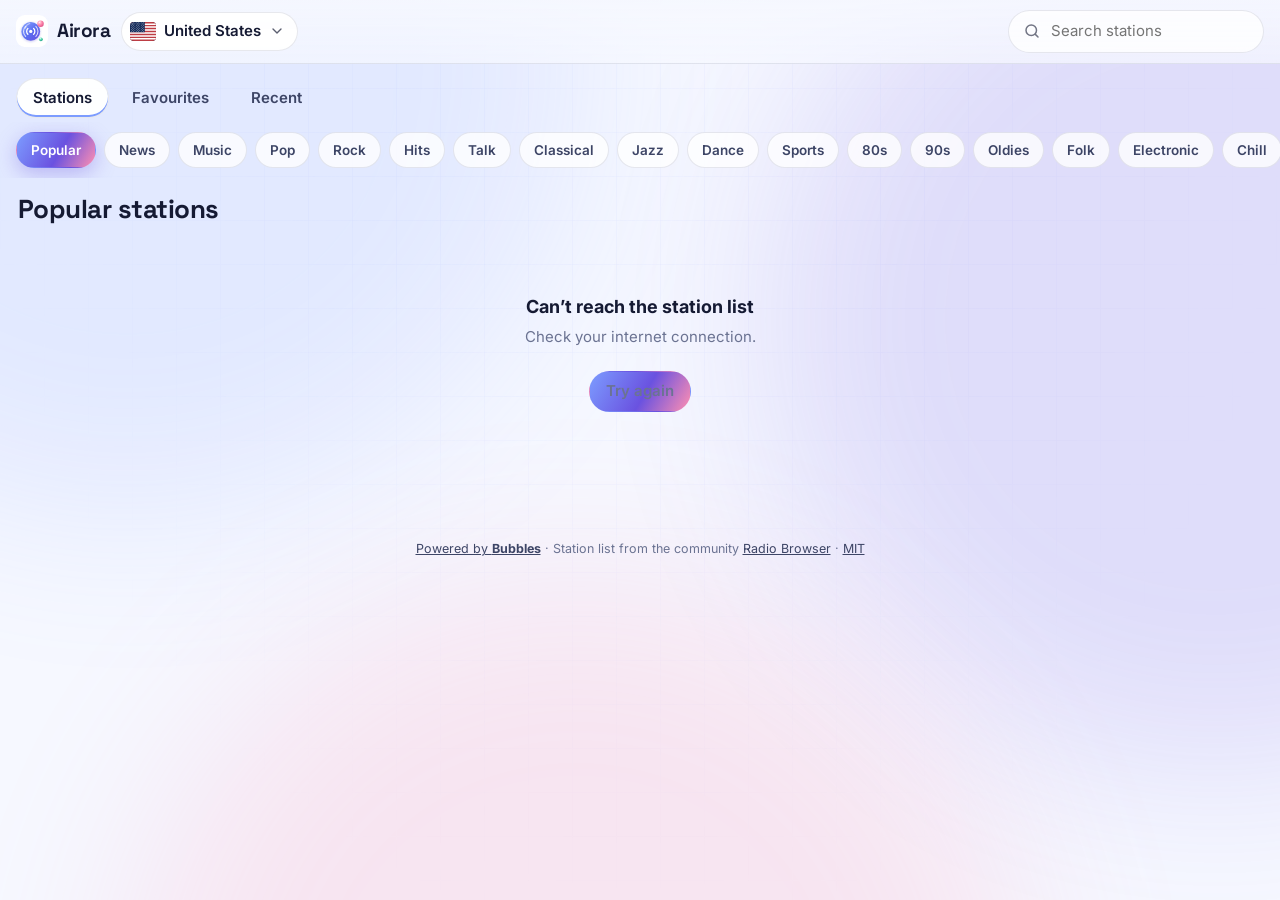
==== commit a209aa5f: "Publish Airora (src 42eabe0)" ====
--- a/app/index.html
+++ b/app/index.html
@@ -5,13 +5,13 @@
 <meta name="viewport" content="width=device-width,initial-scale=1,viewport-fit=cover">
 <title>Airora — world radio</title>
 <meta name="description" content="Listen to 50,000+ live radio stations from every country. Free, by Abhiram Upadrashta. Powered by Bubbles.">
-<meta name="theme-color" content="#0b0e1f">
+<meta name="theme-color" content="#f6f8ff" media="(prefers-color-scheme: light)"><meta name="theme-color" content="#0b0e1f" media="(prefers-color-scheme: dark)"><meta name="color-scheme" content="light dark">
 <link rel="manifest" href="manifest.webmanifest">
 <link rel="icon" href="../img/airora.svg"><link rel="apple-touch-icon" href="../img/airora-180.png">
-<meta name="apple-mobile-web-app-capable" content="yes"><meta name="apple-mobile-web-app-status-bar-style" content="black-translucent">
+<meta name="apple-mobile-web-app-capable" content="yes"><meta name="apple-mobile-web-app-status-bar-style" content="default">
 <link rel="preconnect" href="https://fonts.googleapis.com"><link rel="preconnect" href="https://fonts.gstatic.com" crossorigin>
 <link href="https://fonts.googleapis.com/css2?family=Inter:wght@400;500;600;700&family=Space+Grotesk:wght@500;600;700&display=swap" rel="stylesheet">
-<link rel="stylesheet" href="app.css?v=e49666c">
+<link rel="stylesheet" href="app.css?v=42eabe0">
 </head>
 <body>
 <div class="aurora" aria-hidden="true"><i></i><i></i><i></i></div>
@@ -89,6 +89,6 @@
 <div id="upd" class="upd hidden"><img src="../img/airora.svg" alt=""><div><b id="updT"></b><small id="updS"></small></div><a id="updGo" class="updgo" target="_blank" rel="noopener">Update</a><button id="updX" class="updx" title="Later">✕</button></div>
 <div class="appver hidden" id="appVer"><span>Airora <b id="verN"></b></span><button class="pill" id="updBtn2">Check for updates</button></div>
 <footer class="foot"><a href="https://abhiramupadrashta.github.io/" target="_blank" rel="noopener">Powered by <b>Bubbles</b></a> · Station list from the community <a href="https://www.radio-browser.info/" target="_blank" rel="noopener">Radio Browser</a> · <a href="../LICENSE.txt" target="_blank">MIT</a></footer>
-<script type="module" src="app.js?v=e49666c"></script>
+<script type="module" src="app.js?v=42eabe0"></script>
 </body>
 </html>
--- a/app/app.css
+++ b/app/app.css
@@ -1 +1 @@
-:root{--bg:#0b0e1f;--ink:#eef2ff;--ink2:#c7cdf0;--muted:#8a92b8;--line:rgba(160,175,255,.14);--glass:rgba(18,22,48,.62);--glass2:rgba(28,34,72,.7);--c1:#7c9cff;--c2:#6a52e0;--c3:#ff8fb1;--au:linear-gradient(120deg,#7c9cff,#6a52e0 55%,#ff8fb1);--safeB:env(safe-area-inset-bottom,0px);--safeT:env(safe-area-inset-top,0px)}*{box-sizing:border-box;-webkit-tap-highlight-color:transparent}html,body{margin:0;min-height:100%}body{font:15px/1.5 Inter,system-ui,-apple-system,Segoe UI,sans-serif;color:var(--ink);background:var(--bg);overflow-x:hidden;padding-bottom:calc(110px + var(--safeB))}button{font:inherit;color:inherit;background:none;border:0;cursor:pointer}a{color:inherit}svg{width:22px;height:22px;fill:none;stroke:currentColor;stroke-width:2;stroke-linecap:round;stroke-linejoin:round;flex:none}.hidden{display:none!important}.grow{flex:1}.muted{color:var(--muted)}.small{font-size:12px}h1,h2,.brand b{font-family:Space Grotesk,Inter,sans-serif;letter-spacing:-.02em}.aurora{position:fixed;top:0;right:0;bottom:0;left:0;z-index:-1;overflow:hidden;pointer-events:none}.aurora i{position:absolute;width:70vmax;height:70vmax;border-radius:50%;filter:blur(90px);opacity:.28;animation:drift 22s ease-in-out infinite alternate}.aurora i:nth-child(1){background:#7c9cff;left:-25vmax;top:-30vmax}.aurora i:nth-child(2){background:#6a52e0;right:-30vmax;top:-10vmax;animation-delay:-7s}.aurora i:nth-child(3){background:#ff8fb1;left:10vmax;bottom:-45vmax;opacity:.18;animation-delay:-13s}@keyframes drift{to{transform:translate(8vmax,6vmax) scale(1.15)}}body:before{content:"";position:fixed;top:0;right:0;bottom:0;left:0;z-index:-1;background-image:linear-gradient(rgba(140,160,255,.05) 1px,transparent 1px),linear-gradient(90deg,rgba(140,160,255,.05) 1px,transparent 1px);background-size:44px 44px;mask-image:radial-gradient(ellipse at 50% 0%,#000 30%,transparent 75%);-webkit-mask-image:radial-gradient(ellipse at 50% 0%,#000 30%,transparent 75%)}.top{position:sticky;top:0;z-index:20;display:flex;align-items:center;gap:10px;padding:calc(10px + var(--safeT)) 16px 10px;background:linear-gradient(#0b0e1feb,#0b0e1fb3);backdrop-filter:blur(18px);-webkit-backdrop-filter:blur(18px);border-bottom:1px solid var(--line)}body.mac .top{padding-left:86px}.brand{display:flex;align-items:center;gap:9px;text-decoration:none}.brand img{width:32px;height:32px;border-radius:9px}.brand b{font-size:19px}.country{display:flex;align-items:center;gap:8px;padding:7px 12px 7px 8px;border-radius:999px;background:var(--glass2);border:1px solid var(--line);font-weight:600;max-width:46vw;transition:.2s}.country:hover{border-color:#7c9cff80;box-shadow:0 0 0 3px #7c9cff1f}.country img{width:26px;height:19px;border-radius:4px;object-fit:cover;background:#223}.country span{white-space:nowrap;overflow:hidden;text-overflow:ellipsis}.country svg{width:16px;height:16px;opacity:.7}.search{display:flex;align-items:center;gap:8px;padding:8px 14px;border-radius:999px;background:var(--glass);border:1px solid var(--line);min-width:0;transition:.2s}.search:focus-within{border-color:#6a52e099;box-shadow:0 0 0 3px #6a52e026}.search svg{width:18px;height:18px;opacity:.6}.search input{background:none;border:0;outline:0;color:inherit;font:inherit;width:200px;min-width:0}.ib{display:inline-flex;align-items:center;justify-content:center;width:40px;height:40px;border-radius:50%;transition:.2s;position:relative}.ib:hover{background:#6a52e029}.ib.lg{width:52px;height:52px}.ib.lg svg{width:26px;height:26px}.ib em{position:absolute;bottom:-2px;font-style:normal;font-size:10px;font-weight:700;color:var(--c1)}.views{display:flex;gap:6px;padding:14px 16px 4px;max-width:1280px;margin:0 auto}.views button{padding:8px 16px;border-radius:999px;font-weight:600;color:var(--ink2);border:1px solid transparent;transition:.2s}.views button.on{background:var(--glass2);border-color:var(--line);color:#fff;box-shadow:inset 0 -2px 0 var(--c1)}.views em{font-style:normal;font-size:12px;color:var(--c1);margin-left:2px}.chips{display:flex;gap:8px;padding:10px 16px;overflow-x:auto;scrollbar-width:none;max-width:1280px;margin:0 auto}.chips::-webkit-scrollbar{display:none}.chip{flex:none;padding:7px 14px;border-radius:999px;background:var(--glass);border:1px solid var(--line);font-size:13.5px;font-weight:600;color:var(--ink2);transition:.2s}.chip.on{background:var(--au);border-color:transparent;color:#fff;box-shadow:0 6px 20px #6a52e059}main{max-width:1280px;margin:0 auto;padding:4px 16px 20px}.head{display:flex;align-items:baseline;gap:12px;margin:8px 2px 14px}.head h1{margin:0;font-size:26px}.grid{display:grid;grid-template-columns:repeat(auto-fill,minmax(250px,1fr));gap:12px}.st{position:relative;display:flex;align-items:center;gap:12px;padding:12px;border-radius:18px;background:var(--glass);border:1px solid var(--line);text-align:left;transition:transform .2s,border-color .2s,background .2s;animation:rise .45s both;min-width:0}.st:hover{transform:translateY(-3px);border-color:#7c9cff59;background:var(--glass2)}.st.on{border-color:transparent;background:linear-gradient(var(--glass2),var(--glass2)) padding-box,var(--au) border-box;border:1px solid transparent;box-shadow:0 10px 34px #6a52e047}@keyframes rise{0%{opacity:0;transform:translateY(10px)}}.st .tx{flex:1;min-width:0;display:flex;flex-direction:column}.st b{font-weight:600;white-space:nowrap;overflow:hidden;text-overflow:ellipsis}.st small{color:var(--muted);font-size:12.5px;white-space:nowrap;overflow:hidden;text-overflow:ellipsis}.st .fav{width:34px;height:34px;opacity:.55}.st .fav.on{opacity:1;color:var(--c3)}.st .fav.on svg{fill:var(--c3)}.badge{display:inline-block;font-size:10px;font-weight:700;padding:1px 6px;border-radius:6px;background:#7c9cff24;color:#b3c3ff;margin-right:4px;vertical-align:1px}.badge.app{background:#ff8fb129;color:#ffc0d3}.logo{flex:none;display:grid;place-items:center;width:52px;height:52px;border-radius:14px;overflow:hidden;font-family:Space Grotesk;font-weight:700;font-size:19px;color:#fff;background:var(--au);position:relative}.logo img{position:absolute;top:0;right:0;bottom:0;left:0;width:100%;height:100%;object-fit:cover;background:#fff}.logo.sm{width:42px;height:42px;border-radius:12px;font-size:16px}.logo.xl{width:150px;height:150px;border-radius:50%;font-size:52px}.st .eq{display:none}.st.on .eq{display:flex}.eq{position:absolute;right:52px;top:12px;gap:2px;align-items:flex-end;height:14px}.eq i{width:3px;background:var(--c1);border-radius:2px;animation:eqb .9s ease-in-out infinite alternate}.eq i:nth-child(2){animation-delay:-.3s}.eq i:nth-child(3){animation-delay:-.6s}body.paused .eq i,body.paused .live i{animation-play-state:paused}@keyframes eqb{0%{height:20%}to{height:100%}}.more{display:grid;place-items:center;padding:24px;color:var(--muted)}.empty{grid-column:1/-1;text-align:center;padding:50px 20px;color:var(--muted)}.empty b{display:block;color:var(--ink);font-size:18px;margin-bottom:6px}.skel{height:78px;border-radius:18px;background:linear-gradient(100deg,var(--glass) 30%,rgba(60,70,130,.5) 50%,var(--glass) 70%);background-size:300% 100%;animation:sk 1.4s linear infinite}@keyframes sk{to{background-position:-150% 0}}.sheet{position:fixed;top:0;right:0;bottom:0;left:0;z-index:50;display:grid;place-items:center;background:#03040a99;backdrop-filter:blur(8px);-webkit-backdrop-filter:blur(8px);animation:fade .2s}@keyframes fade{0%{opacity:0}}.sheetIn{width:min(760px,100%);height:min(86vh,820px);display:flex;flex-direction:column;gap:12px;padding:18px;border-radius:26px;background:#0c0f24f5;border:1px solid var(--line);box-shadow:0 30px 90px #0009;animation:pop .25s}@keyframes pop{0%{transform:translateY(20px) scale(.98);opacity:0}}.sheetTop{display:flex;align-items:center;justify-content:space-between}.sheetTop h2{margin:0;font-size:22px}.search.big{padding:12px 16px}.search.big input{width:100%}.clist{flex:1;overflow:auto;display:grid;grid-template-columns:repeat(auto-fill,minmax(210px,1fr));gap:8px;align-content:start;padding:2px}.clist h3{grid-column:1/-1;margin:10px 4px 2px;font-size:12px;letter-spacing:.12em;text-transform:uppercase;color:var(--muted)}.cty{display:flex;align-items:center;gap:10px;padding:10px 12px;border-radius:14px;background:var(--glass);border:1px solid var(--line);text-align:left;transition:.15s}.cty:hover,.cty:focus-visible{border-color:#7c9cff80;background:var(--glass2);outline:0}.cty.on{border-color:var(--c1)}.cty img,.cty .globe{width:30px;height:22px;border-radius:5px;object-fit:cover;flex:none;background:#223}.cty .globe{display:grid;place-items:center;background:var(--au);font-size:14px}.cty span{flex:1;min-width:0;white-space:nowrap;overflow:hidden;text-overflow:ellipsis;font-weight:600}.cty small{color:var(--muted);font-size:12px}.bar{position:fixed;left:50%;transform:translate(-50%);bottom:calc(12px + var(--safeB));z-index:30;width:min(720px,calc(100vw - 20px));display:flex;align-items:center;gap:6px;padding:8px 10px 8px 8px;border-radius:22px;background:#0e122ae6;backdrop-filter:blur(20px);-webkit-backdrop-filter:blur(20px);border:1px solid transparent;background-clip:padding-box;box-shadow:0 18px 50px #0000008c,0 0 0 1px #6a52e059;animation:pop .3s}.barMain{flex:1;display:flex;align-items:center;gap:10px;min-width:0;text-align:left}.bt{display:flex;flex-direction:column;min-width:0}.bt b,.bt small{white-space:nowrap;overflow:hidden;text-overflow:ellipsis}.bt small{color:var(--muted);font-size:12px}.live{display:flex;gap:2px;align-items:flex-end;height:16px;margin-right:4px}.live i{width:3px;height:40%;border-radius:2px;background:var(--au);animation:eqb .8s ease-in-out infinite alternate}.live i:nth-child(2){animation-delay:-.2s}.live i:nth-child(3){animation-delay:-.5s}.live i:nth-child(4){animation-delay:-.7s}.play{position:relative;display:grid;place-items:center;width:48px;height:48px;border-radius:50%;background:var(--au);color:#fff;box-shadow:0 8px 26px #6a52e080;transition:transform .15s}.play:active{transform:scale(.94)}.play svg{fill:#fff;stroke:none}.play.xl{width:78px;height:78px}.play.xl svg{width:32px;height:32px}.play .i-pause,body.playing .play .i-play{display:none}body.playing .play .i-pause{display:block}.spin{position:absolute;top:-4px;right:-4px;bottom:-4px;left:-4px;border-radius:50%;border:3px solid transparent;border-top-color:var(--c1);opacity:0;animation:rot .8s linear infinite}body.loading .spin{opacity:1}@keyframes rot{to{transform:rotate(360deg)}}.np{position:fixed;top:0;right:0;bottom:0;left:0;z-index:40;display:flex;flex-direction:column;align-items:center;gap:10px;padding:calc(14px + var(--safeT)) 20px calc(20px + var(--safeB));background:radial-gradient(900px 600px at 50% 30%,rgba(106,82,224,.35),transparent 60%),radial-gradient(700px 500px at 20% 90%,rgba(124,156,255,.18),transparent 60%),#0b0e1ffc;overflow-y:auto;animation:up .35s cubic-bezier(.2,.9,.2,1)}@keyframes up{0%{transform:translateY(40px);opacity:0}}.npTop{width:100%;max-width:640px;display:flex;align-items:center;justify-content:space-between}.npOn{display:flex;align-items:center;gap:8px;font-size:12px;font-weight:700;letter-spacing:.14em;text-transform:uppercase;color:var(--ink2)}.dot{width:8px;height:8px;border-radius:50%;background:#ff4d6d;box-shadow:0 0 12px #ff4d6d;animation:blink 1.4s infinite}body.paused .dot{background:var(--muted);box-shadow:none;animation:none}@keyframes blink{50%{opacity:.35}}.stage{position:relative;width:min(78vw,380px,46vh);aspect-ratio:1;display:grid;place-items:center;margin:6px 0}.stage canvas{position:absolute;top:-18%;right:-18%;bottom:-18%;left:-18%;width:136%;height:136%;pointer-events:none}.orb{position:relative;display:grid;place-items:center;width:58%;aspect-ratio:1;border-radius:50%;background:radial-gradient(circle at 35% 30%,rgba(255,255,255,.35),transparent 40%),var(--au);padding:5px;box-shadow:0 0 60px #6a52e099,0 0 120px #7c9cff40;animation:breathe 4s ease-in-out infinite}body.paused .orb{animation-play-state:paused}@keyframes breathe{50%{transform:scale(1.04)}}.orb .logo.xl{width:100%;height:100%}.npInfo{text-align:center;max-width:640px}.npInfo h2{margin:4px 0 2px;font-size:clamp(22px,4.5vw,30px);line-height:1.15}.npInfo p{margin:0}.tags{display:flex;flex-wrap:wrap;justify-content:center;gap:6px;margin-top:10px}.tags span{font-size:12px;padding:3px 10px;border-radius:999px;background:var(--glass2);border:1px solid var(--line);color:var(--ink2)}.npCtrls{display:flex;align-items:center;gap:8px;margin-top:6px}#npFav.on{color:var(--c3)}#npFav.on svg{fill:var(--c3)}.vol{display:flex;align-items:center;gap:12px;width:min(360px,80vw)}.vol svg{cursor:pointer;opacity:.8}input[type=range]{-webkit-appearance:none;appearance:none;flex:1;height:5px;border-radius:5px;background:linear-gradient(90deg,var(--c1),var(--c2) var(--p,100%),rgba(255,255,255,.15) var(--p,100%));outline:0}input[type=range]::-webkit-slider-thumb{-webkit-appearance:none;width:18px;height:18px;border-radius:50%;background:#fff;box-shadow:0 0 12px #6a52e0cc}input[type=range]::-moz-range-thumb{width:18px;height:18px;border-radius:50%;background:#fff;border:0}.npLinks{display:flex;gap:14px;align-items:center;flex-wrap:wrap;justify-content:center}.npLinks a{color:var(--c1);font-weight:600;font-size:14px;text-decoration:none}.npErr{display:flex;flex-direction:column;align-items:center;gap:6px;text-align:center;padding:14px 18px;border-radius:18px;background:#ff8fb11a;border:1px solid rgba(255,143,177,.35);max-width:440px}.npErr span{color:var(--ink2);font-size:14px}.npErr div{display:flex;gap:8px;margin-top:4px}.pill{padding:8px 16px;border-radius:999px;background:var(--glass2);border:1px solid var(--line);font-weight:600}.pill.on{background:var(--au);border-color:transparent}.menu{position:fixed;z-index:60;min-width:180px;padding:6px;border-radius:16px;background:#10142efa;border:1px solid var(--line);box-shadow:0 20px 60px #0009}.menu button{display:block;width:100%;text-align:left;padding:10px 14px;border-radius:10px}.menu button:hover{background:#6a52e02e}.menu button.on{color:var(--c1)}.toast{position:fixed;left:50%;bottom:calc(100px + var(--safeB));transform:translate(-50%,20px);z-index:70;padding:10px 18px;border-radius:999px;background:#141838f7;border:1px solid var(--line);opacity:0;pointer-events:none;transition:.25s;max-width:90vw;text-align:center}.toast.show{opacity:1;transform:translate(-50%)}.upd{position:fixed;left:50%;top:calc(70px + var(--safeT));transform:translate(-50%);z-index:65;display:flex;align-items:center;gap:12px;max-width:calc(100vw - 24px);padding:10px 10px 10px 12px;border-radius:18px;background:#141a3af7;border:1px solid rgba(170,185,255,.25);box-shadow:0 18px 50px #00000080}.upd img{width:36px;height:36px;border-radius:10px}.upd div{display:flex;flex-direction:column;line-height:1.25}.upd small{color:var(--muted);font-size:12px}.updgo{text-decoration:none;color:#fff;font-weight:700;padding:9px 16px;border-radius:999px;background:var(--au);white-space:nowrap}.updx{color:var(--muted);font-size:16px;padding:6px}.foot{text-align:center;color:var(--muted);font-size:12.5px;padding:10px 16px 0}.foot a{color:var(--ink2)}@media (max-width:720px){.top{flex-wrap:wrap;gap:8px}.brand b{display:none}.search{order:5;flex:1 1 100%}.search input{width:100%}.country{max-width:60vw}.grid{grid-template-columns:1fr;gap:8px}.st{padding:10px;border-radius:16px}.logo{width:48px;height:48px}.head h1{font-size:22px}.views{padding-top:10px}.bar .ib{display:none}}@media (prefers-reduced-motion:reduce){*{animation:none!important;transition:none!important}}.appver{display:flex;align-items:center;justify-content:center;gap:12px;padding:16px;color:var(--muted);font-size:13px}.appver b{color:var(--ink2)}
+:root{color-scheme:dark;--w:255,255,255;--b:11,14,31;--g:18,22,48;--accT:#b3c3ff;--pinkT:#ffc0d3;--bg:#0b0e1f;--ink:#eef2ff;--ink2:#c7cdf0;--muted:#8a92b8;--line:rgba(160,175,255,.14);--glass:rgba(18,22,48,.62);--glass2:rgba(28,34,72,.7);--c1:#7c9cff;--c2:#6a52e0;--c3:#ff8fb1;--au:linear-gradient(120deg,#7c9cff,#6a52e0 55%,#ff8fb1);--safeB:env(safe-area-inset-bottom,0px);--safeT:env(safe-area-inset-top,0px)}*{box-sizing:border-box;-webkit-tap-highlight-color:transparent}html,body{margin:0;min-height:100%}body{font:15px/1.5 Inter,system-ui,-apple-system,Segoe UI,sans-serif;color:var(--ink);background:var(--bg);overflow-x:hidden;padding-bottom:calc(110px + var(--safeB))}button{font:inherit;color:inherit;background:none;border:0;cursor:pointer}a{color:inherit}svg{width:22px;height:22px;fill:none;stroke:currentColor;stroke-width:2;stroke-linecap:round;stroke-linejoin:round;flex:none}.hidden{display:none!important}.grow{flex:1}.muted{color:var(--muted)}.small{font-size:12px}h1,h2,.brand b{font-family:Space Grotesk,Inter,sans-serif;letter-spacing:-.02em}.aurora{position:fixed;top:0;right:0;bottom:0;left:0;z-index:-1;overflow:hidden;pointer-events:none}.aurora i{position:absolute;width:70vmax;height:70vmax;border-radius:50%;filter:blur(90px);opacity:.28;animation:drift 22s ease-in-out infinite alternate}.aurora i:nth-child(1){background:#7c9cff;left:-25vmax;top:-30vmax}.aurora i:nth-child(2){background:#6a52e0;right:-30vmax;top:-10vmax;animation-delay:-7s}.aurora i:nth-child(3){background:#ff8fb1;left:10vmax;bottom:-45vmax;opacity:.18;animation-delay:-13s}@keyframes drift{to{transform:translate(8vmax,6vmax) scale(1.15)}}body:before{content:"";position:fixed;top:0;right:0;bottom:0;left:0;z-index:-1;background-image:linear-gradient(rgba(140,160,255,.05) 1px,transparent 1px),linear-gradient(90deg,rgba(140,160,255,.05) 1px,transparent 1px);background-size:44px 44px;mask-image:radial-gradient(ellipse at 50% 0%,#000 30%,transparent 75%);-webkit-mask-image:radial-gradient(ellipse at 50% 0%,#000 30%,transparent 75%)}.top{position:sticky;top:0;z-index:20;display:flex;align-items:center;gap:10px;padding:calc(10px + var(--safeT)) 16px 10px;background:linear-gradient(rgba(var(--b),.92),rgba(var(--b),.7));backdrop-filter:blur(18px);-webkit-backdrop-filter:blur(18px);border-bottom:1px solid var(--line)}body.mac .top{padding-left:86px}.brand{display:flex;align-items:center;gap:9px;text-decoration:none}.brand img{width:32px;height:32px;border-radius:9px}.brand b{font-size:19px}.country{display:flex;align-items:center;gap:8px;padding:7px 12px 7px 8px;border-radius:999px;background:var(--glass2);border:1px solid var(--line);font-weight:600;max-width:46vw;transition:.2s}.country:hover{border-color:#7c9cff80;box-shadow:0 0 0 3px #7c9cff1f}.country img{width:26px;height:19px;border-radius:4px;object-fit:cover;background:#223}.country span{white-space:nowrap;overflow:hidden;text-overflow:ellipsis}.country svg{width:16px;height:16px;opacity:.7}.search{display:flex;align-items:center;gap:8px;padding:8px 14px;border-radius:999px;background:var(--glass);border:1px solid var(--line);min-width:0;transition:.2s}.search:focus-within{border-color:#6a52e099;box-shadow:0 0 0 3px #6a52e026}.search svg{width:18px;height:18px;opacity:.6}.search input{background:none;border:0;outline:0;color:inherit;font:inherit;width:200px;min-width:0}.ib{display:inline-flex;align-items:center;justify-content:center;width:40px;height:40px;border-radius:50%;transition:.2s;position:relative}.ib:hover{background:#6a52e029}.ib.lg{width:52px;height:52px}.ib.lg svg{width:26px;height:26px}.ib em{position:absolute;bottom:-2px;font-style:normal;font-size:10px;font-weight:700;color:var(--c1)}.views{display:flex;gap:6px;padding:14px 16px 4px;max-width:1280px;margin:0 auto}.views button{padding:8px 16px;border-radius:999px;font-weight:600;color:var(--ink2);border:1px solid transparent;transition:.2s}.views button.on{background:var(--glass2);border-color:var(--line);color:var(--ink);box-shadow:inset 0 -2px 0 var(--c1)}.views em{font-style:normal;font-size:12px;color:var(--c1);margin-left:2px}.chips{display:flex;gap:8px;padding:10px 16px;overflow-x:auto;scrollbar-width:none;max-width:1280px;margin:0 auto}.chips::-webkit-scrollbar{display:none}.chip{flex:none;padding:7px 14px;border-radius:999px;background:var(--glass);border:1px solid var(--line);font-size:13.5px;font-weight:600;color:var(--ink2);transition:.2s}.chip.on{background:var(--au);border-color:transparent;color:#fff;box-shadow:0 6px 20px #6a52e059}main{max-width:1280px;margin:0 auto;padding:4px 16px 20px}.head{display:flex;align-items:baseline;gap:12px;margin:8px 2px 14px}.head h1{margin:0;font-size:26px}.grid{display:grid;grid-template-columns:repeat(auto-fill,minmax(250px,1fr));gap:12px}.st{position:relative;display:flex;align-items:center;gap:12px;padding:12px;border-radius:18px;background:var(--glass);border:1px solid var(--line);text-align:left;transition:transform .2s,border-color .2s,background .2s;animation:rise .45s both;min-width:0}.st:hover{transform:translateY(-3px);border-color:#7c9cff59;background:var(--glass2)}.st.on{border-color:transparent;background:linear-gradient(var(--glass2),var(--glass2)) padding-box,var(--au) border-box;border:1px solid transparent;box-shadow:0 10px 34px #6a52e047}@keyframes rise{0%{opacity:0;transform:translateY(10px)}}.st .tx{flex:1;min-width:0;display:flex;flex-direction:column}.st b{font-weight:600;white-space:nowrap;overflow:hidden;text-overflow:ellipsis}.st small{color:var(--muted);font-size:12.5px;white-space:nowrap;overflow:hidden;text-overflow:ellipsis}.st .fav{width:34px;height:34px;opacity:.55}.st .fav.on{opacity:1;color:var(--c3)}.st .fav.on svg{fill:var(--c3)}.badge{display:inline-block;font-size:10px;font-weight:700;padding:1px 6px;border-radius:6px;background:#7c9cff24;color:var(--accT);margin-right:4px;vertical-align:1px}.badge.app{background:#ff8fb129;color:var(--pinkT)}.logo{flex:none;display:grid;place-items:center;width:52px;height:52px;border-radius:14px;overflow:hidden;font-family:Space Grotesk;font-weight:700;font-size:19px;color:#fff;background:var(--au);position:relative}.logo img{position:absolute;top:0;right:0;bottom:0;left:0;width:100%;height:100%;object-fit:cover;background:#fff}.logo.sm{width:42px;height:42px;border-radius:12px;font-size:16px}.logo.xl{width:150px;height:150px;border-radius:50%;font-size:52px}.st .eq{display:none}.st.on .eq{display:flex}.eq{position:absolute;right:52px;top:12px;gap:2px;align-items:flex-end;height:14px}.eq i{width:3px;background:var(--c1);border-radius:2px;animation:eqb .9s ease-in-out infinite alternate}.eq i:nth-child(2){animation-delay:-.3s}.eq i:nth-child(3){animation-delay:-.6s}body.paused .eq i,body.paused .live i{animation-play-state:paused}@keyframes eqb{0%{height:20%}to{height:100%}}.more{display:grid;place-items:center;padding:24px;color:var(--muted)}.empty{grid-column:1/-1;text-align:center;padding:50px 20px;color:var(--muted)}.empty b{display:block;color:var(--ink);font-size:18px;margin-bottom:6px}.skel{height:78px;border-radius:18px;background:linear-gradient(100deg,var(--glass) 30%,rgba(124,156,255,.28) 50%,var(--glass) 70%);background-size:300% 100%;animation:sk 1.4s linear infinite}@keyframes sk{to{background-position:-150% 0}}.sheet{position:fixed;top:0;right:0;bottom:0;left:0;z-index:50;display:grid;place-items:center;background:#03040a99;backdrop-filter:blur(8px);-webkit-backdrop-filter:blur(8px);animation:fade .2s}@keyframes fade{0%{opacity:0}}.sheetIn{width:min(760px,100%);height:min(86vh,820px);display:flex;flex-direction:column;gap:12px;padding:18px;border-radius:26px;background:rgba(var(--g),.96);border:1px solid var(--line);box-shadow:0 30px 90px #0009;animation:pop .25s}@keyframes pop{0%{transform:translateY(20px) scale(.98);opacity:0}}.sheetTop{display:flex;align-items:center;justify-content:space-between}.sheetTop h2{margin:0;font-size:22px}.search.big{padding:12px 16px}.search.big input{width:100%}.clist{flex:1;overflow:auto;display:grid;grid-template-columns:repeat(auto-fill,minmax(210px,1fr));gap:8px;align-content:start;padding:2px}.clist h3{grid-column:1/-1;margin:10px 4px 2px;font-size:12px;letter-spacing:.12em;text-transform:uppercase;color:var(--muted)}.cty{display:flex;align-items:center;gap:10px;padding:10px 12px;border-radius:14px;background:var(--glass);border:1px solid var(--line);text-align:left;transition:.15s}.cty:hover,.cty:focus-visible{border-color:#7c9cff80;background:var(--glass2);outline:0}.cty.on{border-color:var(--c1)}.cty img,.cty .globe{width:30px;height:22px;border-radius:5px;object-fit:cover;flex:none;background:#223}.cty .globe{display:grid;place-items:center;background:var(--au);font-size:14px}.cty span{flex:1;min-width:0;white-space:nowrap;overflow:hidden;text-overflow:ellipsis;font-weight:600}.cty small{color:var(--muted);font-size:12px}.bar{position:fixed;left:50%;transform:translate(-50%);bottom:calc(12px + var(--safeB));z-index:30;width:min(720px,calc(100vw - 20px));display:flex;align-items:center;gap:6px;padding:8px 10px 8px 8px;border-radius:22px;background:rgba(var(--g),.9);backdrop-filter:blur(20px);-webkit-backdrop-filter:blur(20px);border:1px solid transparent;background-clip:padding-box;box-shadow:0 18px 50px #0000008c,0 0 0 1px #6a52e059;animation:pop .3s}.barMain{flex:1;display:flex;align-items:center;gap:10px;min-width:0;text-align:left}.bt{display:flex;flex-direction:column;min-width:0}.bt b,.bt small{white-space:nowrap;overflow:hidden;text-overflow:ellipsis}.bt small{color:var(--muted);font-size:12px}.live{display:flex;gap:2px;align-items:flex-end;height:16px;margin-right:4px}.live i{width:3px;height:40%;border-radius:2px;background:var(--au);animation:eqb .8s ease-in-out infinite alternate}.live i:nth-child(2){animation-delay:-.2s}.live i:nth-child(3){animation-delay:-.5s}.live i:nth-child(4){animation-delay:-.7s}.play{position:relative;display:grid;place-items:center;width:48px;height:48px;border-radius:50%;background:var(--au);color:#fff;box-shadow:0 8px 26px #6a52e080;transition:transform .15s}.play:active{transform:scale(.94)}.play svg{fill:#fff;stroke:none}.play.xl{width:78px;height:78px}.play.xl svg{width:32px;height:32px}.play .i-pause,body.playing .play .i-play{display:none}body.playing .play .i-pause{display:block}.spin{position:absolute;top:-4px;right:-4px;bottom:-4px;left:-4px;border-radius:50%;border:3px solid transparent;border-top-color:var(--c1);opacity:0;animation:rot .8s linear infinite}body.loading .spin{opacity:1}@keyframes rot{to{transform:rotate(360deg)}}.np{position:fixed;top:0;right:0;bottom:0;left:0;z-index:40;display:flex;flex-direction:column;align-items:center;gap:10px;padding:calc(14px + var(--safeT)) 20px calc(20px + var(--safeB));background:radial-gradient(900px 600px at 50% 30%,rgba(106,82,224,.35),transparent 60%),radial-gradient(700px 500px at 20% 90%,rgba(124,156,255,.18),transparent 60%),rgba(var(--b),.99);overflow-y:auto;animation:up .35s cubic-bezier(.2,.9,.2,1)}@keyframes up{0%{transform:translateY(40px);opacity:0}}.npTop{width:100%;max-width:640px;display:flex;align-items:center;justify-content:space-between}.npOn{display:flex;align-items:center;gap:8px;font-size:12px;font-weight:700;letter-spacing:.14em;text-transform:uppercase;color:var(--ink2)}.dot{width:8px;height:8px;border-radius:50%;background:#ff4d6d;box-shadow:0 0 12px #ff4d6d;animation:blink 1.4s infinite}body.paused .dot{background:var(--muted);box-shadow:none;animation:none}@keyframes blink{50%{opacity:.35}}.stage{position:relative;width:min(78vw,380px,46vh);aspect-ratio:1;display:grid;place-items:center;margin:6px 0}.stage canvas{position:absolute;top:-18%;right:-18%;bottom:-18%;left:-18%;width:136%;height:136%;pointer-events:none}.orb{position:relative;display:grid;place-items:center;width:58%;aspect-ratio:1;border-radius:50%;background:radial-gradient(circle at 35% 30%,rgba(255,255,255,.35),transparent 40%),var(--au);padding:5px;box-shadow:0 0 60px #6a52e099,0 0 120px #7c9cff40;animation:breathe 4s ease-in-out infinite}body.paused .orb{animation-play-state:paused}@keyframes breathe{50%{transform:scale(1.04)}}.orb .logo.xl{width:100%;height:100%}.npInfo{text-align:center;max-width:640px}.npInfo h2{margin:4px 0 2px;font-size:clamp(22px,4.5vw,30px);line-height:1.15}.npInfo p{margin:0}.tags{display:flex;flex-wrap:wrap;justify-content:center;gap:6px;margin-top:10px}.tags span{font-size:12px;padding:3px 10px;border-radius:999px;background:var(--glass2);border:1px solid var(--line);color:var(--ink2)}.npCtrls{display:flex;align-items:center;gap:8px;margin-top:6px}#npFav.on{color:var(--c3)}#npFav.on svg{fill:var(--c3)}.vol{display:flex;align-items:center;gap:12px;width:min(360px,80vw)}.vol svg{cursor:pointer;opacity:.8}input[type=range]{-webkit-appearance:none;appearance:none;flex:1;height:5px;border-radius:5px;background:linear-gradient(90deg,var(--c1),var(--c2) var(--p,100%),rgba(var(--w),.15) var(--p,100%));outline:0}input[type=range]::-webkit-slider-thumb{-webkit-appearance:none;width:18px;height:18px;border-radius:50%;background:#fff;box-shadow:0 0 12px #6a52e0cc}input[type=range]::-moz-range-thumb{width:18px;height:18px;border-radius:50%;background:#fff;border:0}.npLinks{display:flex;gap:14px;align-items:center;flex-wrap:wrap;justify-content:center}.npLinks a{color:var(--c1);font-weight:600;font-size:14px;text-decoration:none}.npErr{display:flex;flex-direction:column;align-items:center;gap:6px;text-align:center;padding:14px 18px;border-radius:18px;background:#ff8fb11a;border:1px solid rgba(255,143,177,.35);max-width:440px}.npErr span{color:var(--ink2);font-size:14px}.npErr div{display:flex;gap:8px;margin-top:4px}.pill{padding:8px 16px;border-radius:999px;background:var(--glass2);border:1px solid var(--line);font-weight:600}.pill.on{background:var(--au);border-color:transparent}.menu{position:fixed;z-index:60;min-width:180px;padding:6px;border-radius:16px;background:rgba(var(--g),.98);border:1px solid var(--line);box-shadow:0 20px 60px #0009}.menu button{display:block;width:100%;text-align:left;padding:10px 14px;border-radius:10px}.menu button:hover{background:#6a52e02e}.menu button.on{color:var(--c1)}.toast{position:fixed;left:50%;bottom:calc(100px + var(--safeB));transform:translate(-50%,20px);z-index:70;padding:10px 18px;border-radius:999px;background:rgba(var(--g),.97);border:1px solid var(--line);opacity:0;pointer-events:none;transition:.25s;max-width:90vw;text-align:center}.toast.show{opacity:1;transform:translate(-50%)}.upd{position:fixed;left:50%;top:calc(70px + var(--safeT));transform:translate(-50%);z-index:65;display:flex;align-items:center;gap:12px;max-width:calc(100vw - 24px);padding:10px 10px 10px 12px;border-radius:18px;background:rgba(var(--g),.97);border:1px solid rgba(170,185,255,.25);box-shadow:0 18px 50px #00000080}.upd img{width:36px;height:36px;border-radius:10px}.upd div{display:flex;flex-direction:column;line-height:1.25}.upd small{color:var(--muted);font-size:12px}.updgo{text-decoration:none;color:#fff;font-weight:700;padding:9px 16px;border-radius:999px;background:var(--au);white-space:nowrap}.updx{color:var(--muted);font-size:16px;padding:6px}.foot{text-align:center;color:var(--muted);font-size:12.5px;padding:10px 16px 0}.foot a{color:var(--ink2)}@media (max-width:720px){.top{flex-wrap:wrap;gap:8px}.brand b{display:none}.search{order:5;flex:1 1 100%}.search input{width:100%}.country{max-width:60vw}.grid{grid-template-columns:1fr;gap:8px}.st{padding:10px;border-radius:16px}.logo{width:48px;height:48px}.head h1{font-size:22px}.views{padding-top:10px}.bar .ib{display:none}}@media (prefers-reduced-motion:reduce){*{animation:none!important;transition:none!important}}.appver{display:flex;align-items:center;justify-content:center;gap:12px;padding:16px;color:var(--muted);font-size:13px}.appver b{color:var(--ink2)}@media (prefers-color-scheme:light){:root{color-scheme:light;--w:24,32,80;--b:246,248,255;--g:255,255,255;--accT:#3b54c9;--pinkT:#c63e72;--bg:#f6f8ff;--ink:#151a33;--ink2:#3d4566;--muted:#6b7392;--line:rgba(24,32,80,.1);--glass:rgba(255,255,255,.78);--glass2:rgba(255,255,255,.96)}.aurora i{opacity:.16}.st:hover,.cty:hover{box-shadow:0 10px 28px #283c8c1f}.bar,.toast,.upd,.menu,.sheetIn{box-shadow:0 16px 44px #283c8c33}.np{background:radial-gradient(900px 600px at 50% 30%,rgba(106,82,224,.16),transparent 60%),radial-gradient(700px 500px at 20% 90%,rgba(124,156,255,.14),transparent 60%),#f6f8fffc}}
